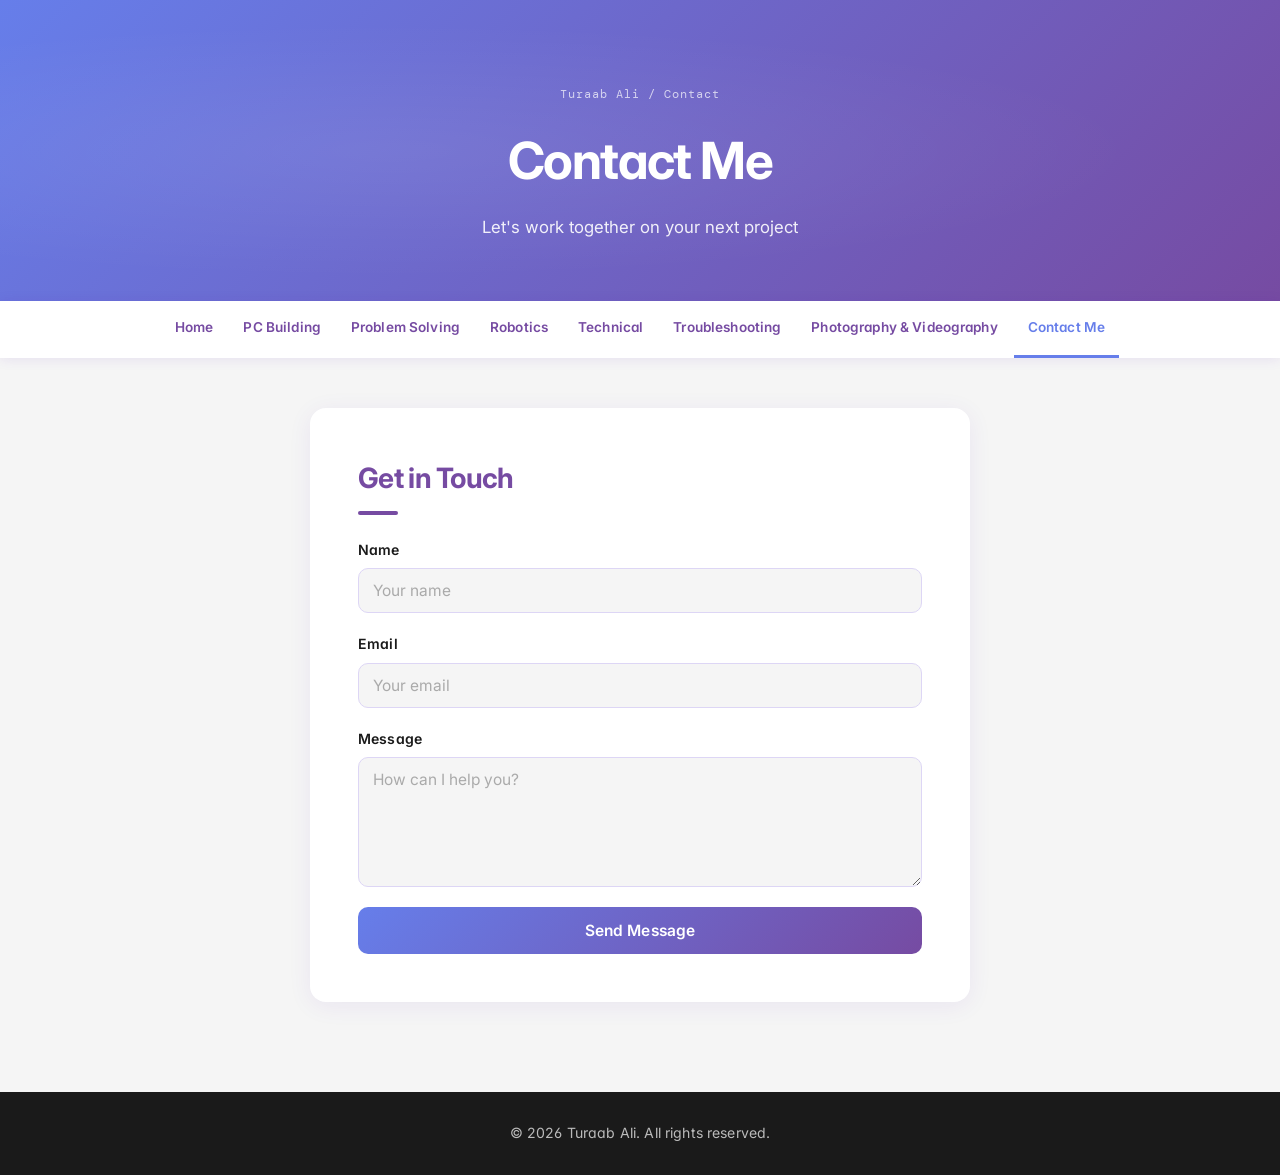
==== contact-me/index.html @ ae324b18 "Add files via upload" ====
<!DOCTYPE html>
<html lang="en">
<head>
    <meta charset="UTF-8">
    <meta name="viewport" content="width=device-width, initial-scale=1.0">
    <title>Contact - Turaab Ali</title>
    <link rel="preconnect" href="https://fonts.googleapis.com">
    <link href="https://fonts.googleapis.com/css2?family=Inter:ital,opsz,wght@0,14..32,300;0,14..32,400;0,14..32,500;0,14..32,600;0,14..32,700;1,14..32,400&family=DM+Mono:wght@400;500&display=swap" rel="stylesheet">
    <style>
        :root {
            --purple: #764ba2;
            --purple-light: #667eea;
            --purple-faint: #f3eefa;
            --accent: #764ba2;
            --text: #1a1a1a;
            --muted: #555;
            --bg: #f5f5f5;
            --white: #ffffff;
        }

        * { margin: 0; padding: 0; box-sizing: border-box; }

        body {
            font-family: 'Inter', sans-serif;
            font-feature-settings: 'cv02', 'cv03', 'cv04', 'cv11';
            background: var(--bg);
            color: var(--text);
            line-height: 1.6;
            -webkit-font-smoothing: antialiased;
        }

        /* ── HEADER ── */
        header {
            background: linear-gradient(135deg, #667eea 0%, #764ba2 100%);
            color: white;
            padding: 80px 20px 60px;
            text-align: center;
            position: relative;
            overflow: hidden;
        }

        header::before {
            content: '';
            position: absolute;
            inset: 0;
            background: radial-gradient(ellipse at 30% 50%, rgba(255,255,255,0.08) 0%, transparent 60%);
        }

        .header-inner { position: relative; z-index: 1; }

        .breadcrumb {
            display: inline-block;
            font-family: 'DM Mono', monospace;
            font-size: 0.75em;
            color: rgba(255,255,255,0.7);
            letter-spacing: 0.08em;
            margin-bottom: 16px;
        }

        .breadcrumb a {
            color: rgba(255,255,255,0.7);
            text-decoration: none;
        }

        .breadcrumb a:hover { color: white; }

        header h1 {
            font-size: clamp(2em, 5vw, 3.2em);
            font-weight: 700;
            letter-spacing: -0.03em;
            margin-bottom: 12px;
            animation: fadeInDown 0.7s ease both;
        }

        header p {
            font-size: 1.05em;
            color: rgba(255,255,255,0.9);
            font-weight: 400;
            animation: fadeInUp 0.7s ease 0.15s both;
        }

        /* ── NAV ── */
        nav {
            background: var(--white);
            padding: 0 20px;
            position: sticky;
            top: 0;
            box-shadow: 0 1px 12px rgba(91,33,182,0.1);
            z-index: 100;
            display: flex;
            justify-content: center;
            flex-wrap: wrap;
            gap: 2px;
        }

        nav a {
            color: #764ba2;
            text-decoration: none;
            padding: 16px 14px;
            font-weight: 600;
            font-size: 0.85em;
            letter-spacing: 0.01em;
            transition: all 0.2s;
            border-bottom: 3px solid transparent;
        }

        nav a:hover, nav a.active {
            color: #667eea;
            border-bottom-color: #667eea;
        }

        /* ── CONTAINER ── */
        .container {
            max-width: 700px;
            margin: 0 auto;
            padding: 20px 20px 60px;
        }

        /* ── SECTION ── */
        section {
            background: var(--white);
            margin: 30px 0;
            padding: 48px;
            border-radius: 16px;
            box-shadow: 0 4px 24px rgba(91,33,182,0.07);
            animation: fadeIn 0.7s ease both;
        }

        h2 {
            color: var(--purple);
            font-size: 1.75em;
            font-weight: 700;
            margin-bottom: 24px;
            letter-spacing: -0.025em;
        }

        h2 span {
            display: block;
            width: 40px;
            height: 4px;
            background: var(--accent);
            border-radius: 2px;
            margin-top: 10px;
        }

        /* ── FORM ── */
        form {
            display: grid;
            gap: 20px;
        }

        .field {
            display: flex;
            flex-direction: column;
            gap: 7px;
        }

        label {
            font-weight: 600;
            font-size: 0.88em;
            color: var(--text);
            letter-spacing: 0.01em;
        }

        input,
        textarea {
            width: 100%;
            padding: 12px 14px;
            border-radius: 10px;
            border: 1.5px solid #ddd6f5;
            font-size: 0.97em;
            font-family: 'Inter', sans-serif;
            color: var(--text);
            background: var(--bg);
            transition: border-color 0.2s, box-shadow 0.2s;
            outline: none;
        }

        input::placeholder,
        textarea::placeholder {
            color: #aaa;
        }

        input:focus,
        textarea:focus {
            border-color: var(--purple);
            box-shadow: 0 0 0 3px rgba(118,75,162,0.1);
            background: var(--white);
        }

        textarea {
            resize: vertical;
            min-height: 130px;
        }

        button[type="submit"] {
            background: linear-gradient(135deg, #667eea 0%, #764ba2 100%);
            color: white;
            border: none;
            padding: 14px 28px;
            font-size: 0.97em;
            font-weight: 600;
            font-family: 'Inter', sans-serif;
            border-radius: 10px;
            cursor: pointer;
            transition: opacity 0.2s, transform 0.2s;
            letter-spacing: 0.01em;
        }

        button[type="submit"]:hover {
            opacity: 0.9;
            transform: translateY(-2px);
        }

        /* ── FOOTER ── */
        footer {
            background: #1a1a1a;
            color: rgba(255,255,255,0.7);
            text-align: center;
            padding: 30px;
            font-size: 0.88em;
            font-weight: 400;
            letter-spacing: 0.01em;
        }

        /* ── ANIMATIONS ── */
        @keyframes fadeIn {
            from { opacity: 0; transform: translateY(18px); }
            to   { opacity: 1; transform: translateY(0); }
        }
        @keyframes fadeInDown {
            from { opacity: 0; transform: translateY(-20px); }
            to   { opacity: 1; transform: translateY(0); }
        }
        @keyframes fadeInUp {
            from { opacity: 0; transform: translateY(20px); }
            to   { opacity: 1; transform: translateY(0); }
        }

        /* ── RESPONSIVE ── */
        @media (max-width: 768px) {
            section { padding: 28px 20px; }
            nav a { padding: 12px 10px; font-size: 0.82em; }
        }
    </style>
</head>
<body>

    <header>
        <div class="header-inner">
            <div class="breadcrumb"><a href="/">Turaab Ali</a> / Contact</div>
            <h1>Contact Me</h1>
            <p>Let's work together on your next project</p>
        </div>
    </header>

    <nav>
        <a href="/">Home</a>
        <a href="/pc-building/">PC Building</a>
        <a href="/problem-solving/">Problem Solving</a>
        <a href="/robotics/">Robotics</a>
        <a href="/technical/">Technical</a>
        <a href="/troubleshooting/">Troubleshooting</a>
        <a href="/photo-video/">Photography & Videography</a>
        <a href="/contact-me/" class="active">Contact Me</a>
    </nav>

    <div class="container">
        <section>
            <h2>Get in Touch <span></span></h2>
            <form action="https://formspree.io/f/mzdznwen" method="POST">

                <div class="field">
                    <label for="name">Name</label>
                    <input type="text" id="name" name="name" placeholder="Your name" required>
                </div>

                <div class="field">
                    <label for="email">Email</label>
                    <input type="email" id="email" name="email" placeholder="Your email" required>
                </div>

                <div class="field">
                    <label for="message">Message</label>
                    <textarea id="message" name="message" placeholder="How can I help you?" required></textarea>
                </div>

                <input type="hidden" name="_subject" value="New Contact Form Message">
                <input type="hidden" name="_template" value="table">
                <input type="text" name="_gotcha" style="display:none">

                <button type="submit">Send Message</button>

            </form>
        </section>
    </div>

    <footer>
        <p>&copy; 2026 Turaab Ali. All rights reserved.</p>
    </footer>

</body>
</html>
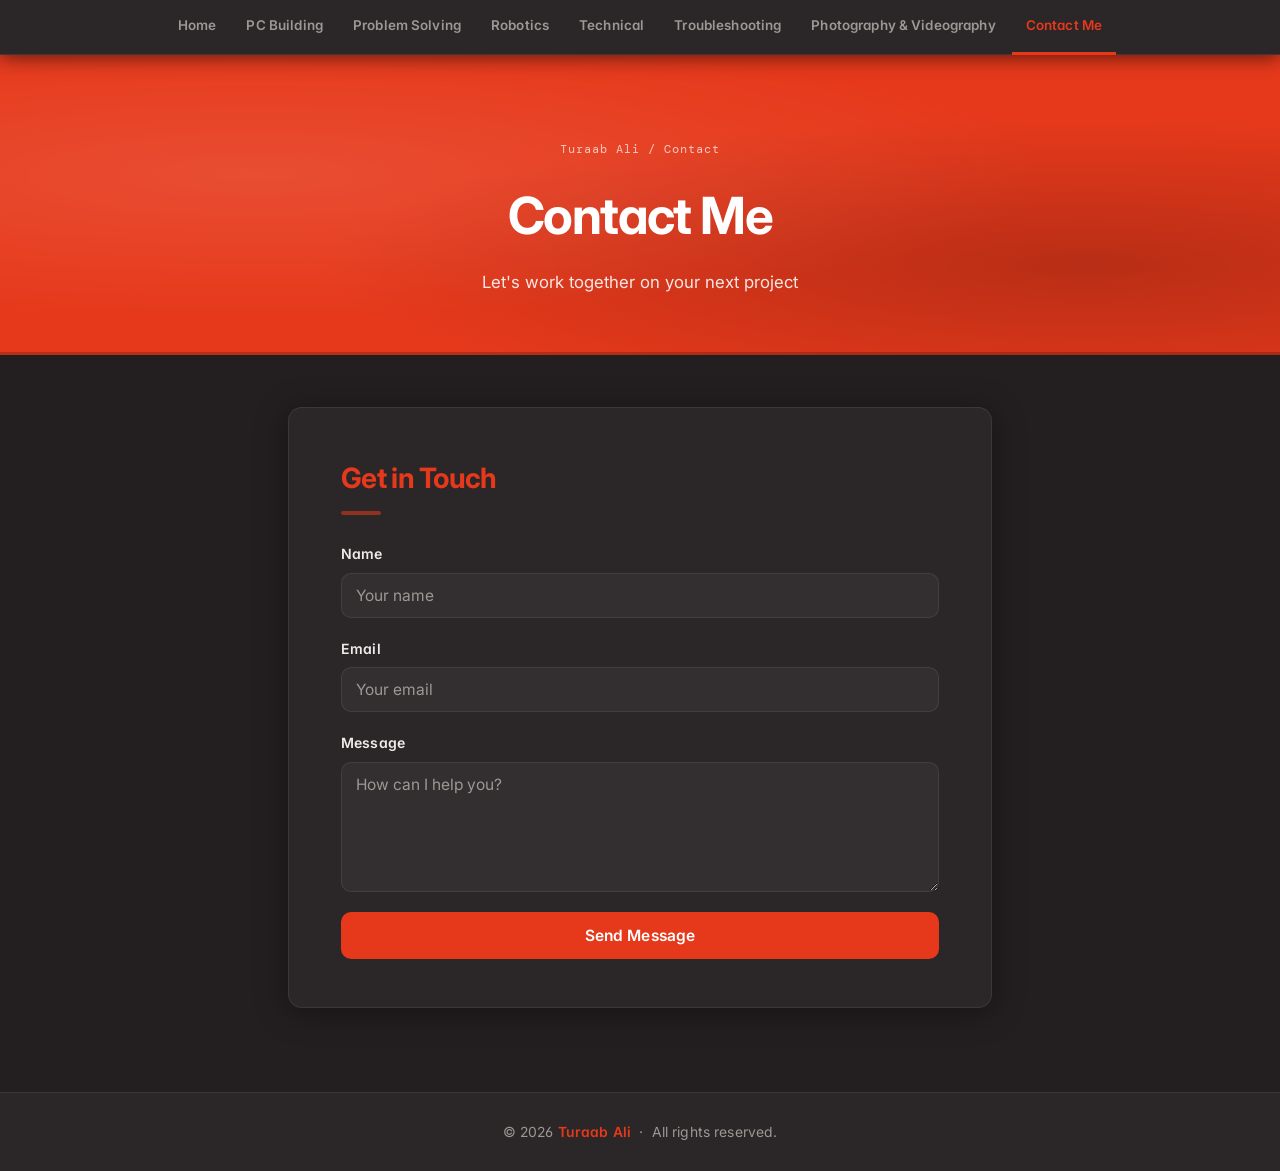
==== commit afb64373: "Add files via upload" ====
--- a/contact-me/index.html
+++ b/contact-me/index.html
@@ -8,14 +8,16 @@
     <link href="https://fonts.googleapis.com/css2?family=Inter:ital,opsz,wght@0,14..32,300;0,14..32,400;0,14..32,500;0,14..32,600;0,14..32,700;1,14..32,400&family=DM+Mono:wght@400;500&display=swap" rel="stylesheet">
     <style>
         :root {
-            --purple: #764ba2;
-            --purple-light: #667eea;
-            --purple-faint: #f3eefa;
-            --accent: #764ba2;
-            --text: #1a1a1a;
-            --muted: #555;
-            --bg: #f5f5f5;
-            --white: #ffffff;
+            --red: #E6391B;
+            --red-dark: #c42f14;
+            --red-faint: rgba(230,57,27,0.1);
+            --red-border: rgba(230,57,27,0.25);
+            --dark: #231F20;
+            --dark-2: #2b2728;
+            --dark-3: #332e2f;
+            --text: #f0ebe9;
+            --muted: #9e9794;
+            --border: rgba(255,255,255,0.08);
         }
 
         * { margin: 0; padding: 0; box-sizing: border-box; }
@@ -23,15 +25,47 @@
         body {
             font-family: 'Inter', sans-serif;
             font-feature-settings: 'cv02', 'cv03', 'cv04', 'cv11';
-            background: var(--bg);
+            background: var(--dark);
             color: var(--text);
             line-height: 1.6;
             -webkit-font-smoothing: antialiased;
         }
 
+        /* ── NAV (TOP) ── */
+        nav {
+            background: var(--dark-2);
+            padding: 0 24px;
+            position: sticky;
+            top: 0;
+            box-shadow: 0 2px 20px rgba(0,0,0,0.6);
+            z-index: 100;
+            display: flex;
+            justify-content: center;
+            flex-wrap: wrap;
+            gap: 2px;
+            border-bottom: 1px solid var(--border);
+        }
+
+        nav a {
+            color: var(--muted);
+            text-decoration: none;
+            padding: 15px 14px;
+            font-weight: 600;
+            font-size: 0.84em;
+            letter-spacing: 0.01em;
+            transition: all 0.2s;
+            border-bottom: 3px solid transparent;
+            margin-bottom: -1px;
+        }
+
+        nav a:hover, nav a.active {
+            color: var(--red);
+            border-bottom-color: var(--red);
+        }
+
         /* ── HEADER ── */
         header {
-            background: linear-gradient(135deg, #667eea 0%, #764ba2 100%);
+            background: var(--red);
             color: white;
             padding: 80px 20px 60px;
             text-align: center;
@@ -43,7 +77,17 @@
             content: '';
             position: absolute;
             inset: 0;
-            background: radial-gradient(ellipse at 30% 50%, rgba(255,255,255,0.08) 0%, transparent 60%);
+            background:
+                radial-gradient(ellipse at 20% 40%, rgba(255,255,255,0.1) 0%, transparent 55%),
+                radial-gradient(ellipse at 85% 70%, rgba(0,0,0,0.2) 0%, transparent 50%);
+        }
+
+        header::after {
+            content: '';
+            position: absolute;
+            bottom: 0; left: 0; right: 0;
+            height: 3px;
+            background: rgba(0,0,0,0.2);
         }
 
         .header-inner { position: relative; z-index: 1; }
@@ -57,11 +101,7 @@
             margin-bottom: 16px;
         }
 
-        .breadcrumb a {
-            color: rgba(255,255,255,0.7);
-            text-decoration: none;
-        }
-
+        .breadcrumb a { color: rgba(255,255,255,0.7); text-decoration: none; }
         .breadcrumb a:hover { color: white; }
 
         header h1 {
@@ -70,67 +110,39 @@
             letter-spacing: -0.03em;
             margin-bottom: 12px;
             animation: fadeInDown 0.7s ease both;
+            color: #fff;
         }
 
         header p {
             font-size: 1.05em;
-            color: rgba(255,255,255,0.9);
+            color: rgba(255,255,255,0.88);
             font-weight: 400;
             animation: fadeInUp 0.7s ease 0.15s both;
         }
 
-        /* ── NAV ── */
-        nav {
-            background: var(--white);
-            padding: 0 20px;
-            position: sticky;
-            top: 0;
-            box-shadow: 0 1px 12px rgba(91,33,182,0.1);
-            z-index: 100;
-            display: flex;
-            justify-content: center;
-            flex-wrap: wrap;
-            gap: 2px;
-        }
-
-        nav a {
-            color: #764ba2;
-            text-decoration: none;
-            padding: 16px 14px;
-            font-weight: 600;
-            font-size: 0.85em;
-            letter-spacing: 0.01em;
-            transition: all 0.2s;
-            border-bottom: 3px solid transparent;
-        }
-
-        nav a:hover, nav a.active {
-            color: #667eea;
-            border-bottom-color: #667eea;
-        }
-
         /* ── CONTAINER ── */
         .container {
-            max-width: 700px;
+            max-width: 760px;
             margin: 0 auto;
-            padding: 20px 20px 60px;
+            padding: 28px 28px 60px;
         }
 
         /* ── SECTION ── */
         section {
-            background: var(--white);
-            margin: 30px 0;
-            padding: 48px;
-            border-radius: 16px;
-            box-shadow: 0 4px 24px rgba(91,33,182,0.07);
+            background: var(--dark-2);
+            margin: 24px 0;
+            padding: 48px 52px;
+            border-radius: 14px;
+            box-shadow: 0 4px 32px rgba(0,0,0,0.4);
             animation: fadeIn 0.7s ease both;
+            border: 1px solid var(--border);
         }
 
         h2 {
-            color: var(--purple);
+            color: var(--red);
             font-size: 1.75em;
             font-weight: 700;
-            margin-bottom: 24px;
+            margin-bottom: 28px;
             letter-spacing: -0.025em;
         }
 
@@ -138,9 +150,10 @@
             display: block;
             width: 40px;
             height: 4px;
-            background: var(--accent);
+            background: var(--red);
             border-radius: 2px;
             margin-top: 10px;
+            opacity: 0.55;
         }
 
         /* ── FORM ── */
@@ -167,25 +180,25 @@
             width: 100%;
             padding: 12px 14px;
             border-radius: 10px;
-            border: 1.5px solid #ddd6f5;
+            border: 1.5px solid var(--border);
             font-size: 0.97em;
             font-family: 'Inter', sans-serif;
             color: var(--text);
-            background: var(--bg);
+            background: var(--dark-3);
             transition: border-color 0.2s, box-shadow 0.2s;
             outline: none;
         }
 
         input::placeholder,
         textarea::placeholder {
-            color: #aaa;
+            color: var(--muted);
         }
 
         input:focus,
         textarea:focus {
-            border-color: var(--purple);
-            box-shadow: 0 0 0 3px rgba(118,75,162,0.1);
-            background: var(--white);
+            border-color: var(--red);
+            box-shadow: 0 0 0 3px rgba(230,57,27,0.12);
+            background: var(--dark-3);
         }
 
         textarea {
@@ -194,7 +207,7 @@
         }
 
         button[type="submit"] {
-            background: linear-gradient(135deg, #667eea 0%, #764ba2 100%);
+            background: var(--red);
             color: white;
             border: none;
             padding: 14px 28px;
@@ -203,56 +216,52 @@
             font-family: 'Inter', sans-serif;
             border-radius: 10px;
             cursor: pointer;
-            transition: opacity 0.2s, transform 0.2s;
+            transition: background 0.2s, transform 0.2s;
             letter-spacing: 0.01em;
         }
 
         button[type="submit"]:hover {
-            opacity: 0.9;
+            background: var(--red-dark);
             transform: translateY(-2px);
         }
 
         /* ── FOOTER ── */
         footer {
-            background: #1a1a1a;
-            color: rgba(255,255,255,0.7);
+            background: var(--dark-2);
+            color: var(--muted);
             text-align: center;
-            padding: 30px;
-            font-size: 0.88em;
+            padding: 28px 30px;
+            font-size: 0.87em;
             font-weight: 400;
             letter-spacing: 0.01em;
-        }
+            border-top: 1px solid var(--border);
+        }
+
+        footer b { color: var(--red); font-weight: 600; }
 
         /* ── ANIMATIONS ── */
         @keyframes fadeIn {
+            from { opacity: 0; transform: translateY(16px); }
+            to   { opacity: 1; transform: translateY(0); }
+        }
+        @keyframes fadeInDown {
+            from { opacity: 0; transform: translateY(-18px); }
+            to   { opacity: 1; transform: translateY(0); }
+        }
+        @keyframes fadeInUp {
             from { opacity: 0; transform: translateY(18px); }
             to   { opacity: 1; transform: translateY(0); }
         }
-        @keyframes fadeInDown {
-            from { opacity: 0; transform: translateY(-20px); }
-            to   { opacity: 1; transform: translateY(0); }
-        }
-        @keyframes fadeInUp {
-            from { opacity: 0; transform: translateY(20px); }
-            to   { opacity: 1; transform: translateY(0); }
-        }
 
         /* ── RESPONSIVE ── */
-        @media (max-width: 768px) {
+        @media (max-width: 640px) {
             section { padding: 28px 20px; }
-            nav a { padding: 12px 10px; font-size: 0.82em; }
+            nav a { padding: 12px 10px; font-size: 0.8em; }
+            .container { padding: 20px 16px 48px; }
         }
     </style>
 </head>
 <body>
-
-    <header>
-        <div class="header-inner">
-            <div class="breadcrumb"><a href="/">Turaab Ali</a> / Contact</div>
-            <h1>Contact Me</h1>
-            <p>Let's work together on your next project</p>
-        </div>
-    </header>
 
     <nav>
         <a href="/">Home</a>
@@ -265,6 +274,14 @@
         <a href="/contact-me/" class="active">Contact Me</a>
     </nav>
 
+    <header>
+        <div class="header-inner">
+            <div class="breadcrumb"><a href="/">Turaab Ali</a> / Contact</div>
+            <h1>Contact Me</h1>
+            <p>Let's work together on your next project</p>
+        </div>
+    </header>
+
     <div class="container">
         <section>
             <h2>Get in Touch <span></span></h2>
@@ -296,7 +313,7 @@
     </div>
 
     <footer>
-        <p>&copy; 2026 Turaab Ali. All rights reserved.</p>
+        <p>&copy; 2026 <b>Turaab Ali</b> &nbsp;·&nbsp; All rights reserved.</p>
     </footer>
 
 </body>
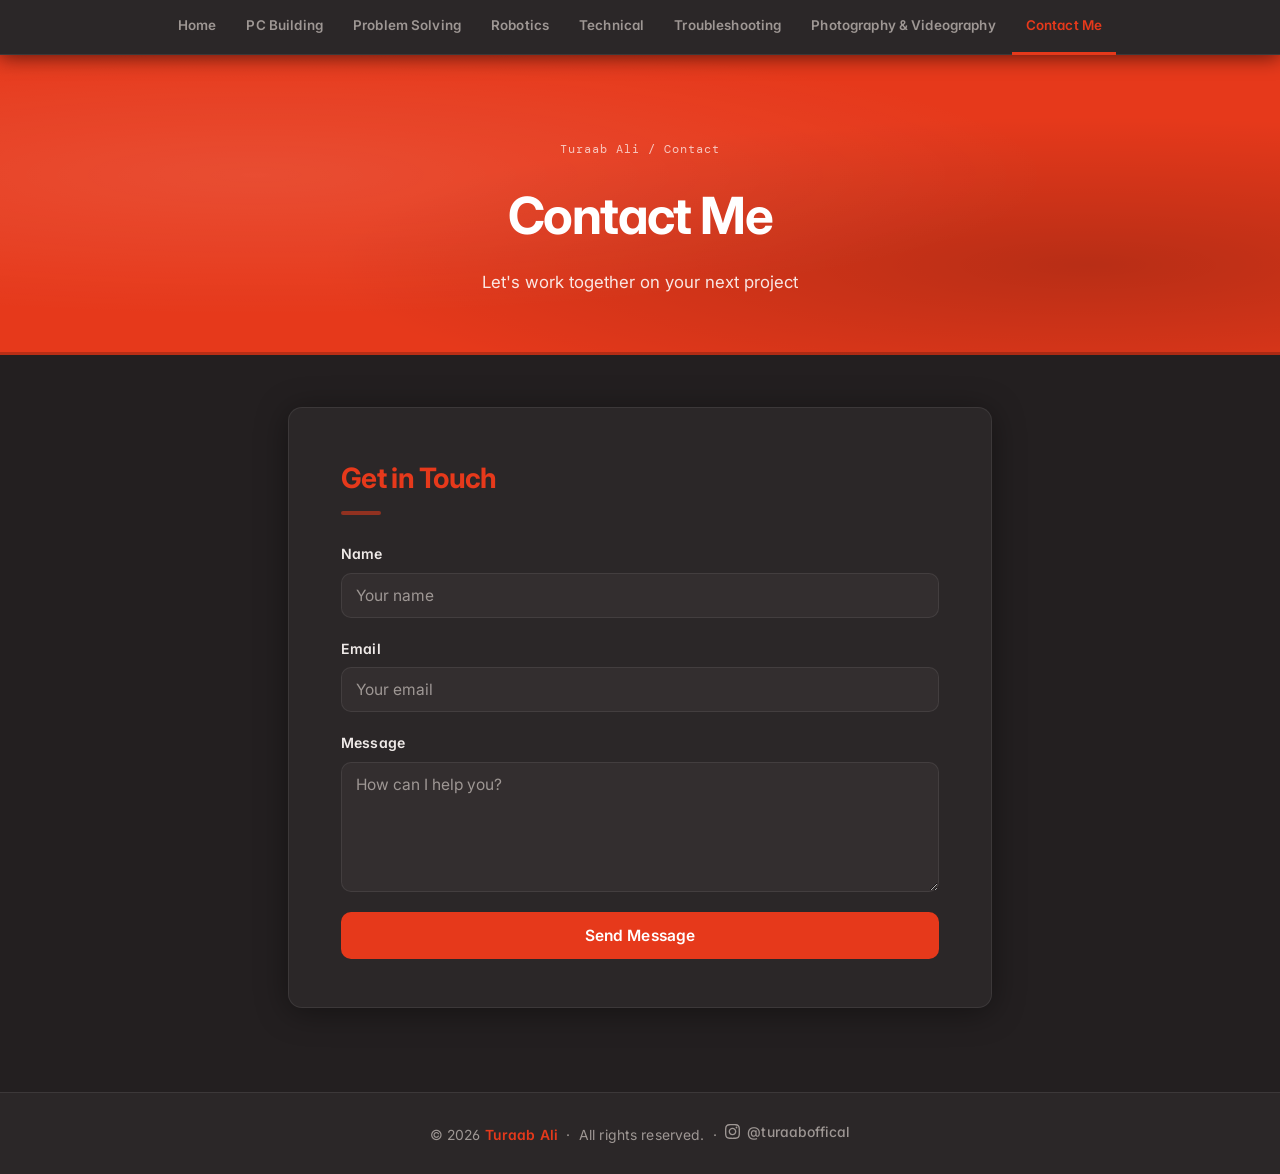
==== commit f830a4fe: "Added insta acc link" ====
--- a/contact-me/index.html
+++ b/contact-me/index.html
@@ -238,6 +238,24 @@
         }
 
         footer b { color: var(--red); font-weight: 600; }
+        .footer-ig {
+    display: inline-flex;
+    align-items: center;
+    gap: 7px;
+    color: var(--muted);
+    text-decoration: none;
+    transition: color 0.2s;
+    font-weight: 500;
+}
+
+.footer-ig:hover { color: var(--red); }
+
+.footer-ig svg {
+    width: 15px;
+    height: 15px;
+    flex-shrink: 0;
+    fill: currentColor;
+}
 
         /* ── ANIMATIONS ── */
         @keyframes fadeIn {
@@ -312,9 +330,16 @@
         </section>
     </div>
 
-    <footer>
-        <p>&copy; 2026 <b>Turaab Ali</b> &nbsp;·&nbsp; All rights reserved.</p>
-    </footer>
+   <footer>
+    <p>&copy; 2026 <b>Turaab Ali</b> &nbsp;·&nbsp; All rights reserved. &nbsp;·&nbsp;
+        <a href="https://www.instagram.com/turaaboffical/" target="_blank" rel="noopener noreferrer" class="footer-ig">
+            <svg viewBox="0 0 24 24" xmlns="http://www.w3.org/2000/svg">
+                <path d="M12 2.163c3.204 0 3.584.012 4.85.07 3.252.148 4.771 1.691 4.919 4.919.058 1.265.069 1.645.069 4.849 0 3.205-.012 3.584-.069 4.849-.149 3.225-1.664 4.771-4.919 4.919-1.266.058-1.644.07-4.85.07-3.204 0-3.584-.012-4.849-.07-3.26-.149-4.771-1.699-4.919-4.92-.058-1.265-.07-1.644-.07-4.849 0-3.204.013-3.583.07-4.849.149-3.227 1.664-4.771 4.919-4.919 1.266-.057 1.645-.069 4.849-.069zm0-2.163c-3.259 0-3.667.014-4.947.072-4.358.2-6.78 2.618-6.98 6.98-.059 1.281-.073 1.689-.073 4.948 0 3.259.014 3.668.072 4.948.2 4.358 2.618 6.78 6.98 6.98 1.281.058 1.689.072 4.948.072 3.259 0 3.668-.014 4.948-.072 4.354-.2 6.782-2.618 6.979-6.98.059-1.28.073-1.689.073-4.948 0-3.259-.014-3.667-.072-4.947-.196-4.354-2.617-6.78-6.979-6.98-1.281-.059-1.69-.073-4.949-.073zm0 5.838c-3.403 0-6.162 2.759-6.162 6.162s2.759 6.163 6.162 6.163 6.162-2.759 6.162-6.163c0-3.403-2.759-6.162-6.162-6.162zm0 10.162c-2.209 0-4-1.79-4-4 0-2.209 1.791-4 4-4s4 1.791 4 4c0 2.21-1.791 4-4 4zm6.406-11.845c-.796 0-1.441.645-1.441 1.44s.645 1.44 1.441 1.44c.795 0 1.439-.645 1.439-1.44s-.644-1.44-1.439-1.44z"/>
+            </svg>
+            @turaaboffical
+        </a>
+    </p>
+</footer>
 
 </body>
 </html>
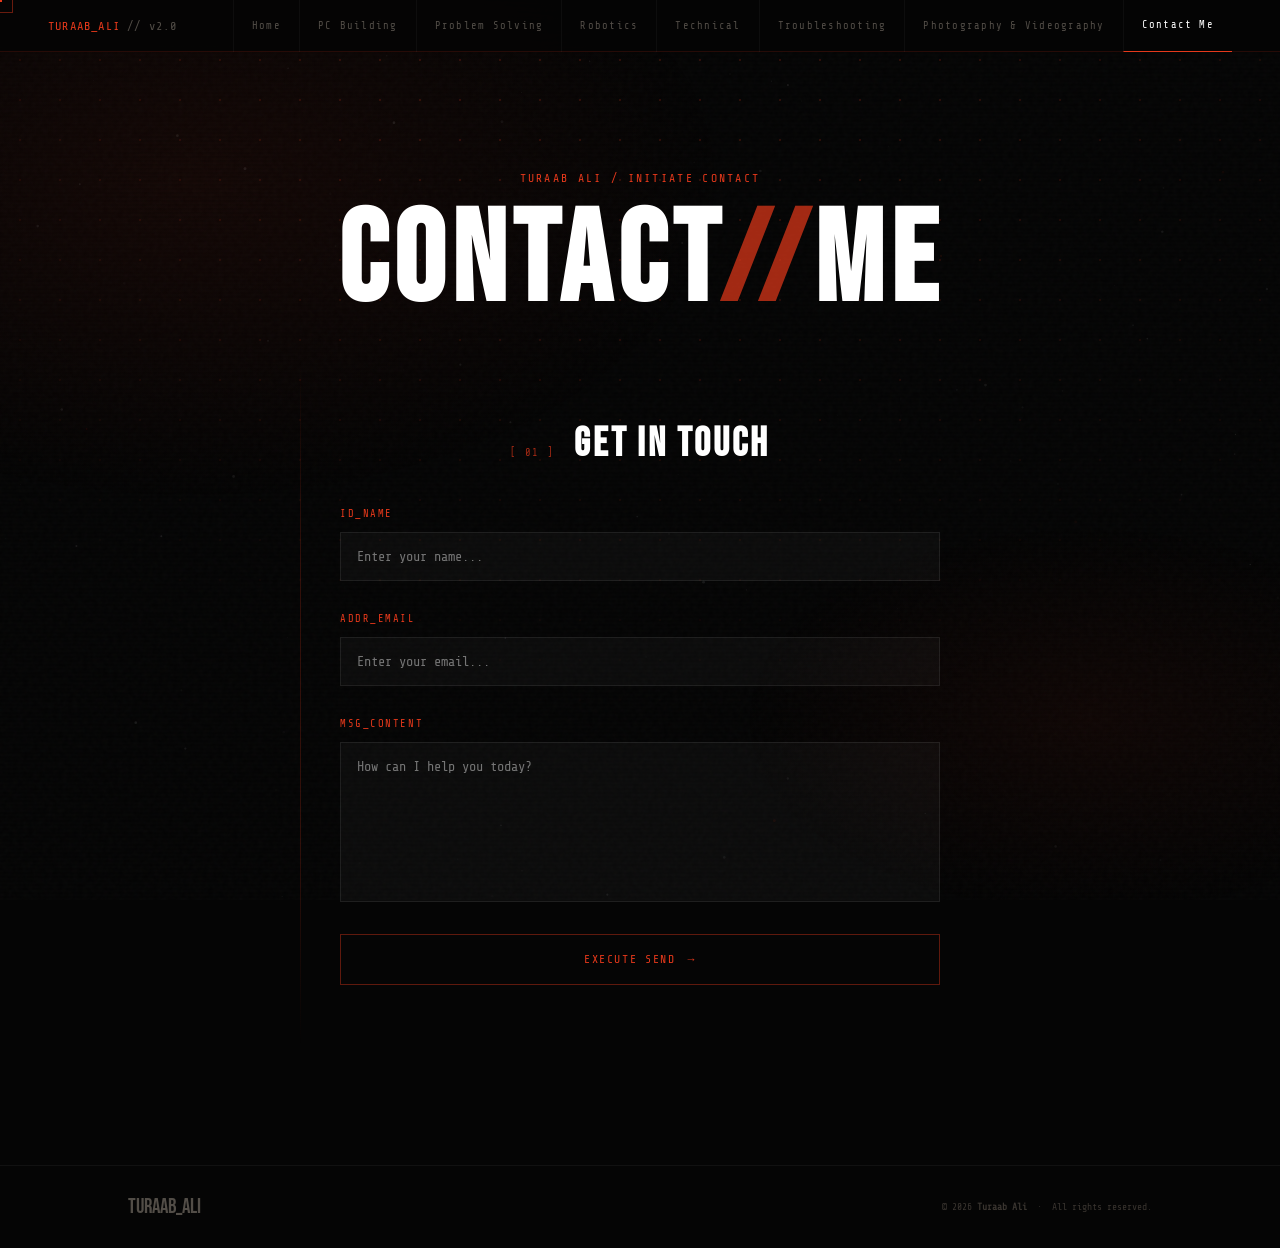
==== commit f3fb91ac: "try #2" ====
--- a/contact-me/index.html
+++ b/contact-me/index.html
@@ -1,287 +1,239 @@
 <!DOCTYPE html>
 <html lang="en">
 <head>
-    <meta charset="UTF-8">
-    <meta name="viewport" content="width=device-width, initial-scale=1.0">
-    <title>Contact - Turaab Ali</title>
-    <link rel="preconnect" href="https://fonts.googleapis.com">
-    <link href="https://fonts.googleapis.com/css2?family=Inter:ital,opsz,wght@0,14..32,300;0,14..32,400;0,14..32,500;0,14..32,600;0,14..32,700;1,14..32,400&family=DM+Mono:wght@400;500&display=swap" rel="stylesheet">
-    <style>
-        :root {
-            --red: #E6391B;
-            --red-dark: #c42f14;
-            --red-faint: rgba(230,57,27,0.1);
-            --red-border: rgba(230,57,27,0.25);
-            --dark: #231F20;
-            --dark-2: #2b2728;
-            --dark-3: #332e2f;
-            --text: #f0ebe9;
-            --muted: #9e9794;
-            --border: rgba(255,255,255,0.08);
-        }
-
-        * { margin: 0; padding: 0; box-sizing: border-box; }
-
-        body {
-            font-family: 'Inter', sans-serif;
-            font-feature-settings: 'cv02', 'cv03', 'cv04', 'cv11';
-            background: var(--dark);
-            color: var(--text);
-            line-height: 1.6;
-            -webkit-font-smoothing: antialiased;
-        }
-
-        /* ── NAV (TOP) ── */
-        nav {
-            background: var(--dark-2);
-            padding: 0 24px;
-            position: sticky;
-            top: 0;
-            box-shadow: 0 2px 20px rgba(0,0,0,0.6);
-            z-index: 100;
-            display: flex;
-            justify-content: center;
-            flex-wrap: wrap;
-            gap: 2px;
-            border-bottom: 1px solid var(--border);
-        }
-
-        nav a {
-            color: var(--muted);
-            text-decoration: none;
-            padding: 15px 14px;
-            font-weight: 600;
-            font-size: 0.84em;
-            letter-spacing: 0.01em;
-            transition: all 0.2s;
-            border-bottom: 3px solid transparent;
-            margin-bottom: -1px;
-        }
-
-        nav a:hover, nav a.active {
-            color: var(--red);
-            border-bottom-color: var(--red);
-        }
-
-        /* ── HEADER ── */
-        header {
-            background: var(--red);
-            color: white;
-            padding: 80px 20px 60px;
-            text-align: center;
-            position: relative;
-            overflow: hidden;
-        }
-
-        header::before {
-            content: '';
-            position: absolute;
-            inset: 0;
-            background:
-                radial-gradient(ellipse at 20% 40%, rgba(255,255,255,0.1) 0%, transparent 55%),
-                radial-gradient(ellipse at 85% 70%, rgba(0,0,0,0.2) 0%, transparent 50%);
-        }
-
-        header::after {
-            content: '';
-            position: absolute;
-            bottom: 0; left: 0; right: 0;
-            height: 3px;
-            background: rgba(0,0,0,0.2);
-        }
-
-        .header-inner { position: relative; z-index: 1; }
-
-        .breadcrumb {
-            display: inline-block;
-            font-family: 'DM Mono', monospace;
-            font-size: 0.75em;
-            color: rgba(255,255,255,0.7);
-            letter-spacing: 0.08em;
-            margin-bottom: 16px;
-        }
-
-        .breadcrumb a { color: rgba(255,255,255,0.7); text-decoration: none; }
-        .breadcrumb a:hover { color: white; }
-
-        header h1 {
-            font-size: clamp(2em, 5vw, 3.2em);
-            font-weight: 700;
-            letter-spacing: -0.03em;
-            margin-bottom: 12px;
-            animation: fadeInDown 0.7s ease both;
-            color: #fff;
-        }
-
-        header p {
-            font-size: 1.05em;
-            color: rgba(255,255,255,0.88);
-            font-weight: 400;
-            animation: fadeInUp 0.7s ease 0.15s both;
-        }
-
-        /* ── CONTAINER ── */
-        .container {
-            max-width: 760px;
-            margin: 0 auto;
-            padding: 28px 28px 60px;
-        }
-
-        /* ── SECTION ── */
-        section {
-            background: var(--dark-2);
-            margin: 24px 0;
-            padding: 48px 52px;
-            border-radius: 14px;
-            box-shadow: 0 4px 32px rgba(0,0,0,0.4);
-            animation: fadeIn 0.7s ease both;
-            border: 1px solid var(--border);
-        }
-
-        h2 {
-            color: var(--red);
-            font-size: 1.75em;
-            font-weight: 700;
-            margin-bottom: 28px;
-            letter-spacing: -0.025em;
-        }
-
-        h2 span {
-            display: block;
-            width: 40px;
-            height: 4px;
-            background: var(--red);
-            border-radius: 2px;
-            margin-top: 10px;
-            opacity: 0.55;
-        }
-
-        /* ── FORM ── */
-        form {
-            display: grid;
-            gap: 20px;
-        }
-
-        .field {
-            display: flex;
-            flex-direction: column;
-            gap: 7px;
-        }
-
-        label {
-            font-weight: 600;
-            font-size: 0.88em;
-            color: var(--text);
-            letter-spacing: 0.01em;
-        }
-
-        input,
-        textarea {
-            width: 100%;
-            padding: 12px 14px;
-            border-radius: 10px;
-            border: 1.5px solid var(--border);
-            font-size: 0.97em;
-            font-family: 'Inter', sans-serif;
-            color: var(--text);
-            background: var(--dark-3);
-            transition: border-color 0.2s, box-shadow 0.2s;
-            outline: none;
-        }
-
-        input::placeholder,
-        textarea::placeholder {
-            color: var(--muted);
-        }
-
-        input:focus,
-        textarea:focus {
-            border-color: var(--red);
-            box-shadow: 0 0 0 3px rgba(230,57,27,0.12);
-            background: var(--dark-3);
-        }
-
-        textarea {
-            resize: vertical;
-            min-height: 130px;
-        }
-
-        button[type="submit"] {
-            background: var(--red);
-            color: white;
-            border: none;
-            padding: 14px 28px;
-            font-size: 0.97em;
-            font-weight: 600;
-            font-family: 'Inter', sans-serif;
-            border-radius: 10px;
-            cursor: pointer;
-            transition: background 0.2s, transform 0.2s;
-            letter-spacing: 0.01em;
-        }
-
-        button[type="submit"]:hover {
-            background: var(--red-dark);
-            transform: translateY(-2px);
-        }
-
-        /* ── FOOTER ── */
-        footer {
-            background: var(--dark-2);
-            color: var(--muted);
-            text-align: center;
-            padding: 28px 30px;
-            font-size: 0.87em;
-            font-weight: 400;
-            letter-spacing: 0.01em;
-            border-top: 1px solid var(--border);
-        }
-
-        footer b { color: var(--red); font-weight: 600; }
-        .footer-ig {
-    display: inline-flex;
-    align-items: center;
-    gap: 7px;
-    color: var(--muted);
-    text-decoration: none;
-    transition: color 0.2s;
-    font-weight: 500;
-}
-
-.footer-ig:hover { color: var(--red); }
-
-.footer-ig svg {
-    width: 15px;
-    height: 15px;
-    flex-shrink: 0;
-    fill: currentColor;
-}
-
-        /* ── ANIMATIONS ── */
-        @keyframes fadeIn {
-            from { opacity: 0; transform: translateY(16px); }
-            to   { opacity: 1; transform: translateY(0); }
-        }
-        @keyframes fadeInDown {
-            from { opacity: 0; transform: translateY(-18px); }
-            to   { opacity: 1; transform: translateY(0); }
-        }
-        @keyframes fadeInUp {
-            from { opacity: 0; transform: translateY(18px); }
-            to   { opacity: 1; transform: translateY(0); }
-        }
-
-        /* ── RESPONSIVE ── */
-        @media (max-width: 640px) {
-            section { padding: 28px 20px; }
-            nav a { padding: 12px 10px; font-size: 0.8em; }
-            .container { padding: 20px 16px 48px; }
-        }
-    </style>
+<meta charset="UTF-8">
+<meta name="viewport" content="width=device-width, initial-scale=1.0">
+<title>Contact — Turaab Ali</title>
+<link href="https://fonts.googleapis.com/css2?family=Share+Tech+Mono&family=Bebas+Neue&family=Space+Grotesk:wght@300;400;500;600;700&display=swap" rel="stylesheet">
+<style>
+/* ════════════════════════════════════════
+   ROOT & GLOBAL
+════════════════════════════════════════ */
+:root {
+  --black: #050505;
+  --red:   #E6391B;
+  --red2:  #ff4422;
+  --green: #00ff88;
+  --text:  #c8c3bd;
+  --dim:   #3a3530;
+  --dim2:  #524d47;
+  --mono:  'Share Tech Mono', monospace;
+  --sans:  'Space Grotesk', sans-serif;
+  --disp:  'Bebas Neue', sans-serif;
+}
+
+*, *::before, *::after { margin:0; padding:0; box-sizing:border-box; }
+html { scroll-behavior: smooth; }
+
+body {
+  font-family: var(--sans);
+  background: var(--black);
+  color: var(--text);
+  overflow-x: hidden;
+  cursor: none;
+  -webkit-font-smoothing: antialiased;
+}
+
+/* ── ATMOSPHERE ── */
+body::before {
+  content: '';
+  position: fixed; inset: 0; z-index: 0;
+  background-image: radial-gradient(circle, rgba(230,57,27,0.18) 1px, transparent 1px);
+  background-size: 40px 40px;
+  pointer-events: none;
+  mask-image: radial-gradient(ellipse 100% 100% at 50% 0%, black 20%, transparent 85%);
+}
+
+body::after {
+  content: '';
+  position: fixed; inset: 0; z-index: 1;
+  background: repeating-linear-gradient(0deg, transparent, transparent 2px, rgba(0,0,0,0.06) 2px, rgba(0,0,0,0.06) 4px);
+  pointer-events: none;
+}
+
+#globe-glow {
+  position: fixed; inset: 0; z-index: 0;
+  pointer-events: none;
+  background:
+    radial-gradient(ellipse 70vw 60vh at 15% 20%, rgba(230,57,27,0.07) 0%, transparent 60%),
+    radial-gradient(ellipse 50vw 40vh at 85% 80%, rgba(230,57,27,0.05) 0%, transparent 55%);
+  animation: globeMove 14s ease-in-out infinite alternate;
+}
+
+@keyframes globeMove {
+  0%   { transform: translate(0,0) scale(1); }
+  50%  { transform: translate(3vw,-4vh) scale(1.04); }
+  100% { transform: translate(-2vw,3vh) scale(0.97); }
+}
+
+#grain {
+  position: fixed; inset: 0; z-index: 2;
+  pointer-events: none;
+  background-image: url("data:image/svg+xml,%3Csvg viewBox='0 0 200 200' xmlns='http://www.w3.org/2000/svg'%3E%3Cfilter id='n'%3E%3CfeTurbulence type='fractalNoise' baseFrequency='0.9' numOctaves='4' stitchTiles='stitch'/%3E%3C/filter%3E%3Crect width='100%25' height='100%25' filter='url(%23n)' opacity='1'/%3E%3C/svg%3E");
+  opacity: 0.025;
+}
+
+/* ── CURSOR ── */
+#cur      { position:fixed; width:4px; height:4px; background:var(--red); pointer-events:none; z-index:9999; transform:translate(-50%,-50%); }
+#cur-ring { position:fixed; width:26px; height:26px; border:1px solid var(--red); pointer-events:none; z-index:9998; transform:translate(-50%,-50%); opacity:0.45; transition: width .3s, height .3s, opacity .3s; }
+
+/* ── NAV ── */
+nav {
+  position: sticky; top: 0; z-index: 500;
+  background: rgba(5,5,5,0.88);
+  backdrop-filter: blur(16px);
+  border-bottom: 1px solid rgba(230,57,27,0.15);
+  padding: 0 48px;
+  display: flex; align-items: center; justify-content: space-between;
+  height: 52px;
+}
+
+.nav-logo { font-family: var(--mono); font-size: 0.75em; color: var(--red); letter-spacing: 0.1em; }
+.nav-logo span { color: var(--dim2); }
+.nav-links { display:flex; }
+.nav-links a {
+  color: var(--dim2); text-decoration: none; font-family: var(--mono); font-size: 0.65em;
+  letter-spacing: 0.12em; padding: 0 18px; height: 52px; display: flex; align-items: center;
+  border-left: 1px solid rgba(255,255,255,0.04); transition: color .2s;
+}
+.nav-links a.active { color: #fff; border-bottom: 1px solid var(--red); }
+.nav-links a:hover { color: #fff; }
+
+/* ── HERO ── */
+#hero-min {
+  position: relative; z-index: 3;
+  padding: 120px 10vw 40px;
+  text-align: center;
+}
+
+.hero-eyebrow {
+  font-family: var(--mono); font-size: 0.72em; color: var(--red);
+  letter-spacing: 0.2em; text-transform: uppercase; margin-bottom: 20px;
+  opacity: 0; animation: fadeUp .6s ease .15s forwards;
+}
+
+.hero-name {
+  font-family: var(--disp); font-size: clamp(4em, 10vw, 8em);
+  letter-spacing: 0.05em; line-height: 0.9; color: #fff;
+  opacity: 0; animation: fadeUp .9s cubic-bezier(0.16,1,0.3,1) .3s forwards;
+}
+
+/* ── CENTERED LAYOUT ── */
+main {
+  position: relative; z-index: 3;
+  max-width: 1280px; margin: 0 auto;
+  padding: 0 10vw 120px;
+  display: flex;
+  flex-direction: column;
+  align-items: center; /* Centers the .sec container */
+}
+
+.sec {
+  padding: 60px 0;
+  position: relative;
+  width: 100%;
+  max-width: 600px; /* Constrains the form width while centered */
+  opacity: 0; transform: translateY(36px);
+  transition: opacity .8s cubic-bezier(0.16,1,0.3,1), transform .8s cubic-bezier(0.16,1,0.3,1);
+}
+.sec.vis { opacity:1; transform:none; }
+
+/* Repositioned vertical accent line for centered layout */
+.sec::before {
+  content: ''; position: absolute; left: -40px; top: 0; height: 100%; width: 1px;
+  background: linear-gradient(to bottom, transparent, rgba(230,57,27,0.2) 30%, rgba(230,57,27,0.2) 70%, transparent);
+}
+
+.sec-hd { 
+  display: flex; 
+  align-items: baseline; 
+  gap: 20px; 
+  margin-bottom: 40px;
+  justify-content: center; /* Centers the title and number */
+}
+.sec-num { font-family: var(--mono); font-size: 0.65em; color: var(--red); letter-spacing: 0.12em; opacity: 0.7; }
+.sec-title { font-family: var(--disp); font-size: 2.5em; color: #fff; letter-spacing: 0.07em; }
+
+/* ── FORM ── */
+form { 
+  display: grid; 
+  gap: 32px; 
+  width: 100%; 
+}
+
+.field { display: flex; flex-direction: column; gap: 12px; }
+
+label {
+  font-family: var(--mono); font-size: 0.65em; color: var(--red);
+  letter-spacing: 0.15em; text-transform: uppercase;
+}
+
+input, textarea {
+  background: rgba(255,255,255,0.03);
+  border: 1px solid rgba(255,255,255,0.08);
+  padding: 16px; font-family: var(--mono); font-size: 0.85em;
+  color: #fff; transition: all 0.3s ease;
+  outline: none;
+}
+
+input:focus, textarea:focus {
+  background: rgba(230,57,27,0.04);
+  border-color: var(--red);
+  box-shadow: 0 0 20px rgba(230,57,27,0.1);
+}
+
+textarea { min-height: 160px; resize: none; }
+
+.btn-submit {
+  display: inline-flex; align-items: center; justify-content: center; gap: 12px;
+  text-decoration: none; font-family: var(--mono); font-size: 0.72em;
+  color: var(--red); letter-spacing: 0.14em; text-transform: uppercase;
+  border: 1px solid rgba(230,57,27,0.4); padding: 18px 32px;
+  cursor: none; transition: all .3s; position: relative; overflow: hidden;
+  background: transparent; 
+  width: 100%; /* Full width button for centered aesthetic */
+}
+
+.btn-submit::after {
+  content: ''; position: absolute; inset: 0; background: rgba(230,57,27,0.08);
+  transform: scaleX(0); transform-origin: left; transition: transform .35s cubic-bezier(0.16,1,0.3,1);
+}
+
+.btn-submit:hover { color: #fff; border-color: var(--red); }
+.btn-submit:hover::after { transform: scaleX(1); }
+.btn-submit span { position: relative; z-index: 1; }
+
+/* ── FOOTER ── */
+footer {
+  position: relative; z-index: 3; border-top: 1px solid rgba(255,255,255,0.05);
+  padding: 28px 10vw; display: flex; justify-content: space-between; align-items: center;
+}
+.foot-logo { font-family: var(--disp); font-size: 1.3em; color: var(--dim2); }
+.foot-copy { font-family: var(--mono); font-size: 0.6em; color: var(--dim); }
+
+/* ── ANIMATIONS ── */
+@keyframes fadeUp { from{opacity:0;transform:translateY(22px)} to{opacity:1;transform:none} }
+#pcv { position: fixed; inset: 0; z-index: 0; pointer-events: none; opacity: 0.25; }
+
+@media (max-width:640px) {
+  .sec::before { display: none; }
+  main { padding: 0 6vw 80px; }
+  #hero-min { padding: 100px 6vw 40px; }
+}
+</style>
 </head>
 <body>
 
-    <nav>
+<div id="globe-glow"></div>
+<div id="grain"></div>
+<canvas id="pcv"></canvas>
+
+<div id="cur"></div>
+<div id="cur-ring"></div>
+
+<nav>
+  <div class="nav-logo">TURAAB_ALI <span>// v2.0</span></div>
+  <div class="nav-links">
         <a href="/">Home</a>
         <a href="/pc-building/">PC Building</a>
         <a href="/problem-solving/">Problem Solving</a>
@@ -290,56 +242,81 @@
         <a href="/troubleshooting/">Troubleshooting</a>
         <a href="/photo-video/">Photography & Videography</a>
         <a href="/contact-me/" class="active">Contact Me</a>
-    </nav>
-
-    <header>
-        <div class="header-inner">
-            <div class="breadcrumb"><a href="/">Turaab Ali</a> / Contact</div>
-            <h1>Contact Me</h1>
-            <p>Let's work together on your next project</p>
+  </div>
+</nav>
+
+<header id="hero-min">
+    <div class="hero-eyebrow">TURAAB ALI / INITIATE CONTACT</div>
+    <h1 class="hero-name">CONTACT<span style="color:var(--red); opacity:0.7;">//</span>ME</h1>
+</header>
+
+<main>
+    <section class="sec" id="contact-form">
+        <div class="sec-hd">
+            <span class="sec-num">[ 01 ]</span>
+            <h2 class="sec-title">GET IN TOUCH</h2>
         </div>
-    </header>
-
-    <div class="container">
-        <section>
-            <h2>Get in Touch <span></span></h2>
-            <form action="https://formspree.io/f/mzdznwen" method="POST">
-
-                <div class="field">
-                    <label for="name">Name</label>
-                    <input type="text" id="name" name="name" placeholder="Your name" required>
-                </div>
-
-                <div class="field">
-                    <label for="email">Email</label>
-                    <input type="email" id="email" name="email" placeholder="Your email" required>
-                </div>
-
-                <div class="field">
-                    <label for="message">Message</label>
-                    <textarea id="message" name="message" placeholder="How can I help you?" required></textarea>
-                </div>
-
-                <input type="hidden" name="_subject" value="New Contact Form Message">
-                <input type="hidden" name="_template" value="table">
-                <input type="text" name="_gotcha" style="display:none">
-
-                <button type="submit">Send Message</button>
-
-            </form>
-        </section>
-    </div>
-
-   <footer>
-    <p>&copy; 2026 <b>Turaab Ali</b> &nbsp;·&nbsp; All rights reserved. &nbsp;·&nbsp;
-        <a href="https://www.instagram.com/turaaboffical/" target="_blank" rel="noopener noreferrer" class="footer-ig">
-            <svg viewBox="0 0 24 24" xmlns="http://www.w3.org/2000/svg">
-                <path d="M12 2.163c3.204 0 3.584.012 4.85.07 3.252.148 4.771 1.691 4.919 4.919.058 1.265.069 1.645.069 4.849 0 3.205-.012 3.584-.069 4.849-.149 3.225-1.664 4.771-4.919 4.919-1.266.058-1.644.07-4.85.07-3.204 0-3.584-.012-4.849-.07-3.26-.149-4.771-1.699-4.919-4.92-.058-1.265-.07-1.644-.07-4.849 0-3.204.013-3.583.07-4.849.149-3.227 1.664-4.771 4.919-4.919 1.266-.057 1.645-.069 4.849-.069zm0-2.163c-3.259 0-3.667.014-4.947.072-4.358.2-6.78 2.618-6.98 6.98-.059 1.281-.073 1.689-.073 4.948 0 3.259.014 3.668.072 4.948.2 4.358 2.618 6.78 6.98 6.98 1.281.058 1.689.072 4.948.072 3.259 0 3.668-.014 4.948-.072 4.354-.2 6.782-2.618 6.979-6.98.059-1.28.073-1.689.073-4.948 0-3.259-.014-3.667-.072-4.947-.196-4.354-2.617-6.78-6.979-6.98-1.281-.059-1.69-.073-4.949-.073zm0 5.838c-3.403 0-6.162 2.759-6.162 6.162s2.759 6.163 6.162 6.163 6.162-2.759 6.162-6.163c0-3.403-2.759-6.162-6.162-6.162zm0 10.162c-2.209 0-4-1.79-4-4 0-2.209 1.791-4 4-4s4 1.791 4 4c0 2.21-1.791 4-4 4zm6.406-11.845c-.796 0-1.441.645-1.441 1.44s.645 1.44 1.441 1.44c.795 0 1.439-.645 1.439-1.44s-.644-1.44-1.439-1.44z"/>
-            </svg>
-            @turaaboffical
-        </a>
-    </p>
+        
+        <form action="https://formspree.io/f/mzdznwen" method="POST">
+            <div class="field">
+                <label for="name">ID_NAME</label>
+                <input type="text" id="name" name="name" placeholder="Enter your name..." required>
+            </div>
+
+            <div class="field">
+                <label for="email">ADDR_EMAIL</label>
+                <input type="email" id="email" name="email" placeholder="Enter your email..." required>
+            </div>
+
+            <div class="field">
+                <label for="message">MSG_CONTENT</label>
+                <textarea id="message" name="message" placeholder="How can I help you today?" required></textarea>
+            </div>
+
+            <input type="hidden" name="_subject" value="New Contact Form Message">
+            <input type="hidden" name="_template" value="table">
+            <input type="text" name="_gotcha" style="display:none">
+
+            <button type="submit" class="btn-submit">
+                <span>EXECUTE SEND</span> <span>→</span>
+            </button>
+        </form>
+    </section>
+</main>
+
+<footer>
+  <div class="foot-logo">TURAAB_ALI</div>
+  <div class="foot-copy">&copy; 2026 <b>Turaab Ali</b> &nbsp;·&nbsp; All rights reserved.</div>
 </footer>
 
+<script>
+/* ── REUSED JS LOGIC ── */
+const cur=document.getElementById('cur'), ring=document.getElementById('cur-ring');
+let mx=0,my=0,rx=0,ry=0;
+document.addEventListener('mousemove',e=>{ mx=e.clientX; my=e.clientY; cur.style.left=mx+'px'; cur.style.top=my+'px'; });
+(function a(){ rx+=(mx-rx)*0.1; ry+=(my-ry)*0.1; ring.style.left=rx+'px'; ring.style.top=ry+'px'; requestAnimationFrame(a); })();
+document.querySelectorAll('a,button,input,textarea').forEach(el=>{
+  el.addEventListener('mouseenter',()=>{ ring.style.width='48px'; ring.style.height='48px'; ring.style.opacity='0.2'; });
+  el.addEventListener('mouseleave',()=>{ ring.style.width='26px'; ring.style.height='26px'; ring.style.opacity='0.45'; });
+});
+
+const cv=document.getElementById('pcv'), cx=cv.getContext('2d');
+let W,H,pts=[];
+function resize(){ W=cv.width=window.innerWidth; H=cv.height=window.innerHeight; }
+class P{
+  constructor(){ this.reset(); }
+  reset(){ this.x=Math.random()*W; this.y=Math.random()*H; this.sz=Math.random()*1.2+0.3; this.vx=(Math.random()-.5)*.35; this.vy=(Math.random()-.5)*.35; this.op=Math.random()*.5+.1; this.life=Math.random()*250+80; this.age=0; }
+  tick(){ this.x+=this.vx; this.y+=this.vy; this.age++; if(this.age>this.life||this.x<0||this.x>W||this.y<0||this.y>H) this.reset(); }
+  draw(){ const f=this.age<30?this.age/30:(this.age>this.life-30?(this.life-this.age)/30:1); cx.globalAlpha=this.op*f; cx.fillStyle=Math.random()>.88?'#E6391B':'#fff'; cx.beginPath(); cx.arc(this.x,this.y,this.sz,0,Math.PI*2); cx.fill(); }
+}
+function loop(){ cx.clearRect(0,0,W,H); pts.forEach(p=>{p.tick();p.draw();}); requestAnimationFrame(loop); }
+resize();
+for(let i=0;i<100;i++) pts.push(new P());
+loop();
+window.addEventListener('resize', resize);
+
+const obs=new IntersectionObserver(en=>en.forEach(e=>{ if(e.isIntersecting) e.target.classList.add('vis'); }),{threshold:0.1});
+document.querySelectorAll('.sec').forEach(s=>obs.observe(s));
+</script>
 </body>
 </html>
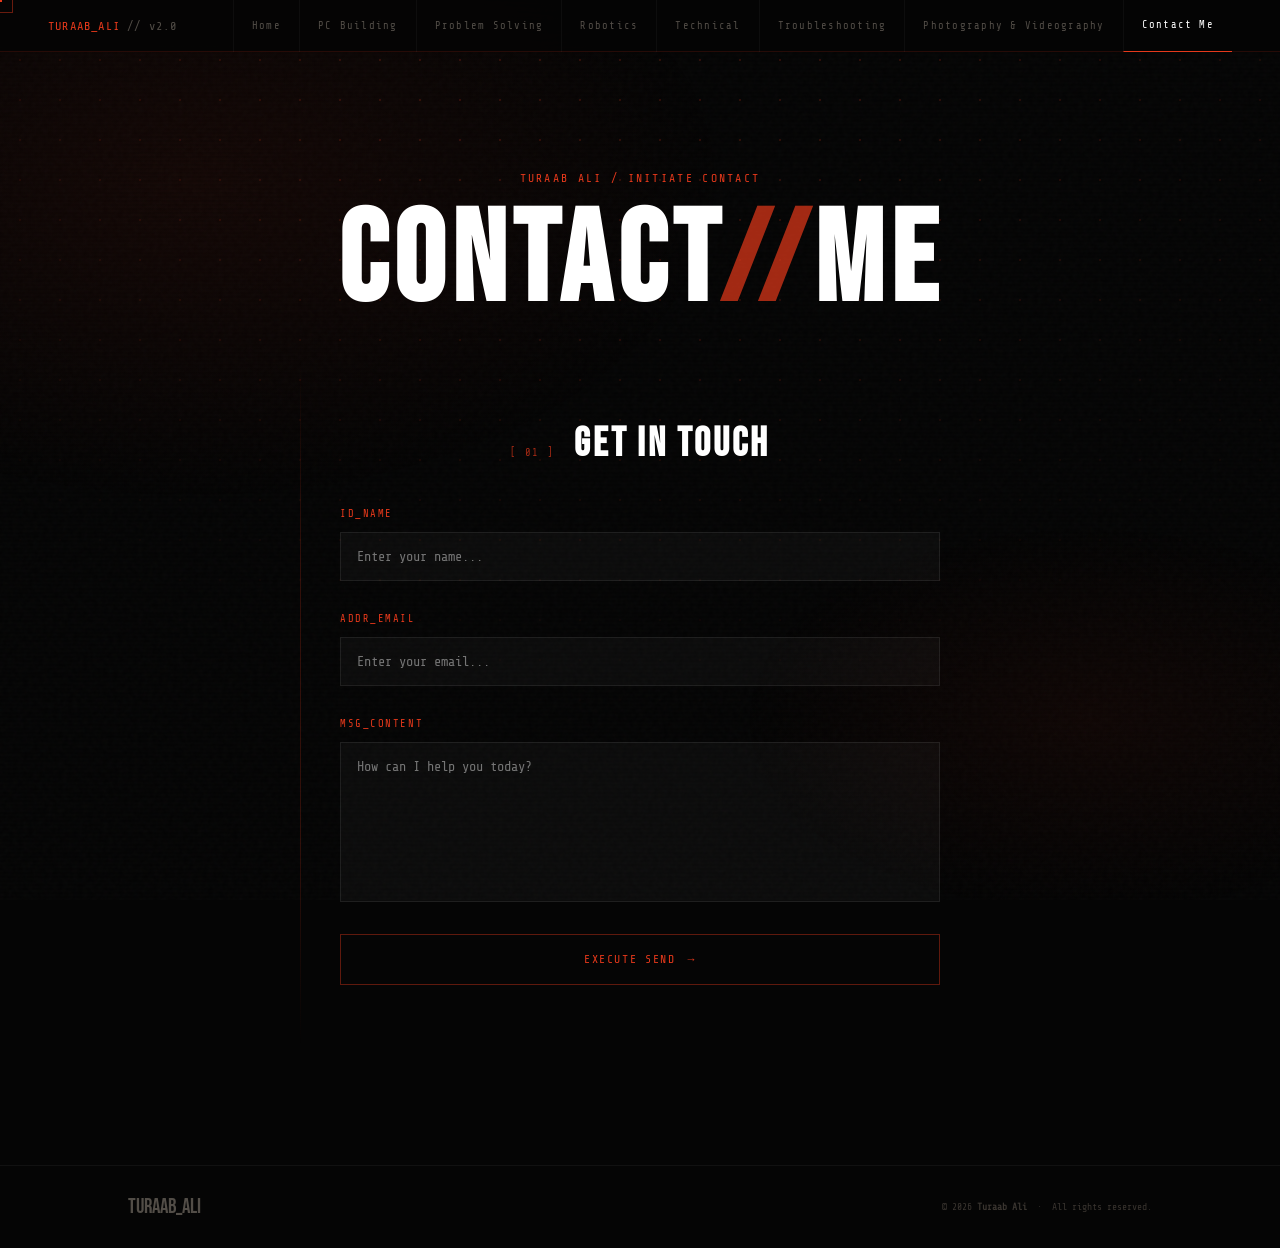
==== commit 0c192d42: "Revoved em dashes and emojis" ====
--- a/contact-me/index.html
+++ b/contact-me/index.html
@@ -3,7 +3,7 @@
 <head>
 <meta charset="UTF-8">
 <meta name="viewport" content="width=device-width, initial-scale=1.0">
-<title>Contact — Turaab Ali</title>
+<title>Contact - Turaab Ali</title>
 <link href="https://fonts.googleapis.com/css2?family=Share+Tech+Mono&family=Bebas+Neue&family=Space+Grotesk:wght@300;400;500;600;700&display=swap" rel="stylesheet">
 <style>
 /* ════════════════════════════════════════
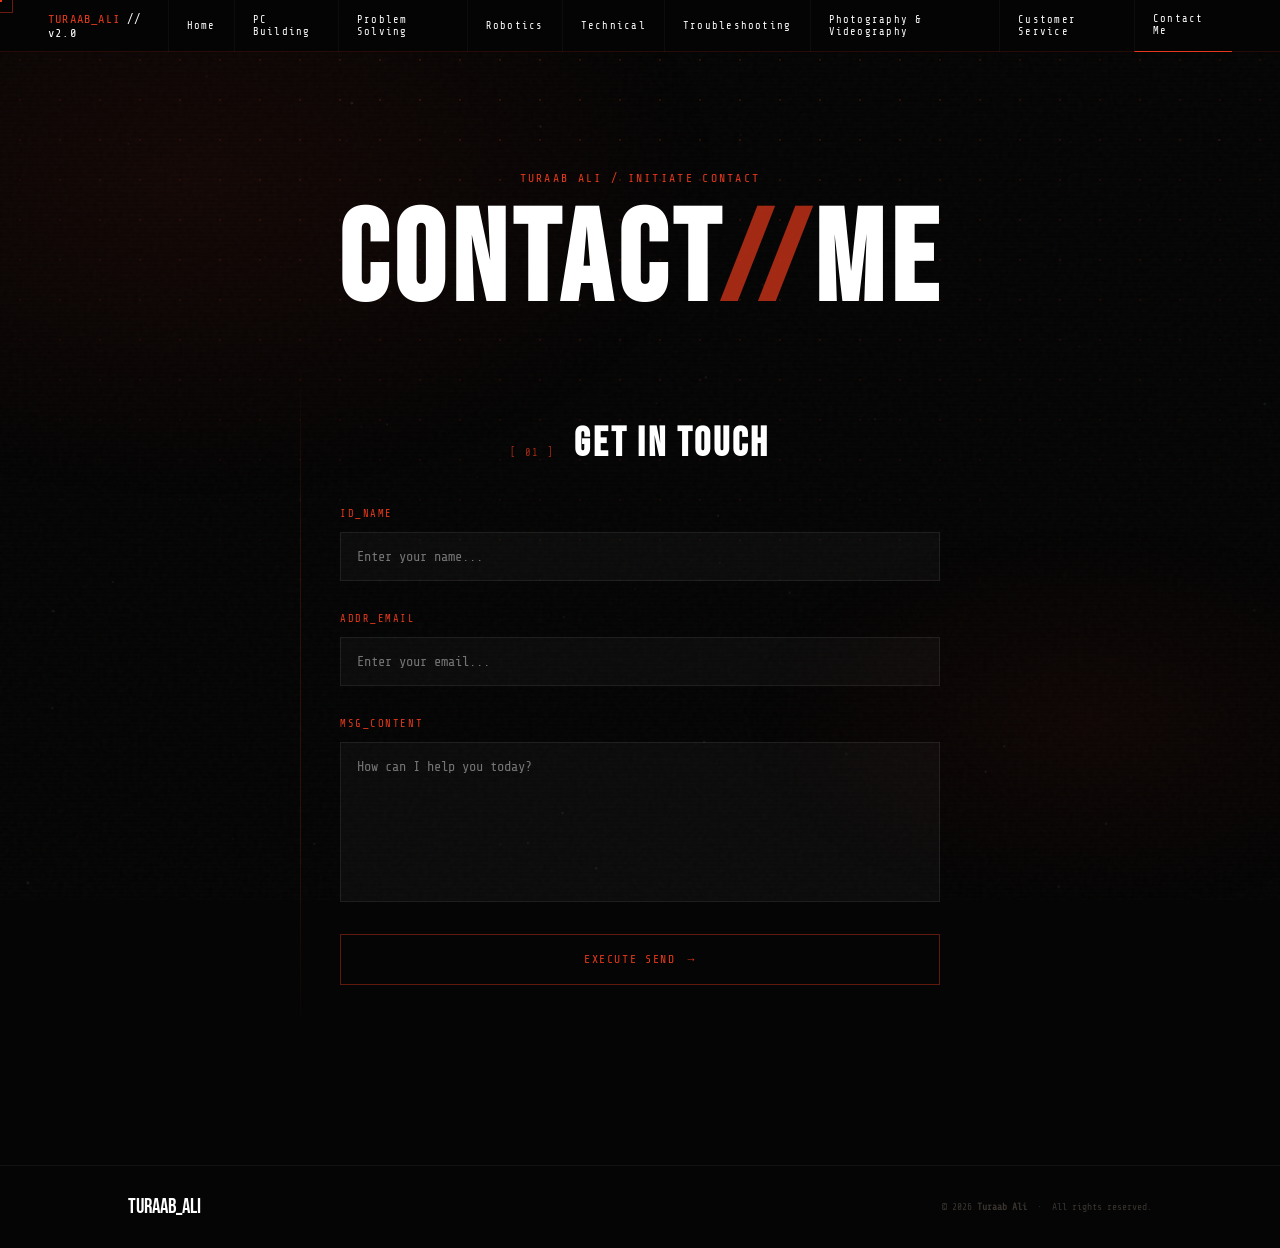
==== commit a4471c7f: "Added Customer service and FINALLY FIXED THE NAV" ====
--- a/contact-me/index.html
+++ b/contact-me/index.html
@@ -16,7 +16,7 @@
   --green: #00ff88;
   --text:  #c8c3bd;
   --dim:   #3a3530;
-  --dim2:  #524d47;
+  --dim2:  #ffffff;
   --mono:  'Share Tech Mono', monospace;
   --sans:  'Space Grotesk', sans-serif;
   --disp:  'Bebas Neue', sans-serif;
@@ -241,6 +241,7 @@
         <a href="/technical/">Technical</a>
         <a href="/troubleshooting/">Troubleshooting</a>
         <a href="/photo-video/">Photography & Videography</a>
+        <a href="/customer-service/">Customer Service</a>
         <a href="/contact-me/" class="active">Contact Me</a>
   </div>
 </nav>
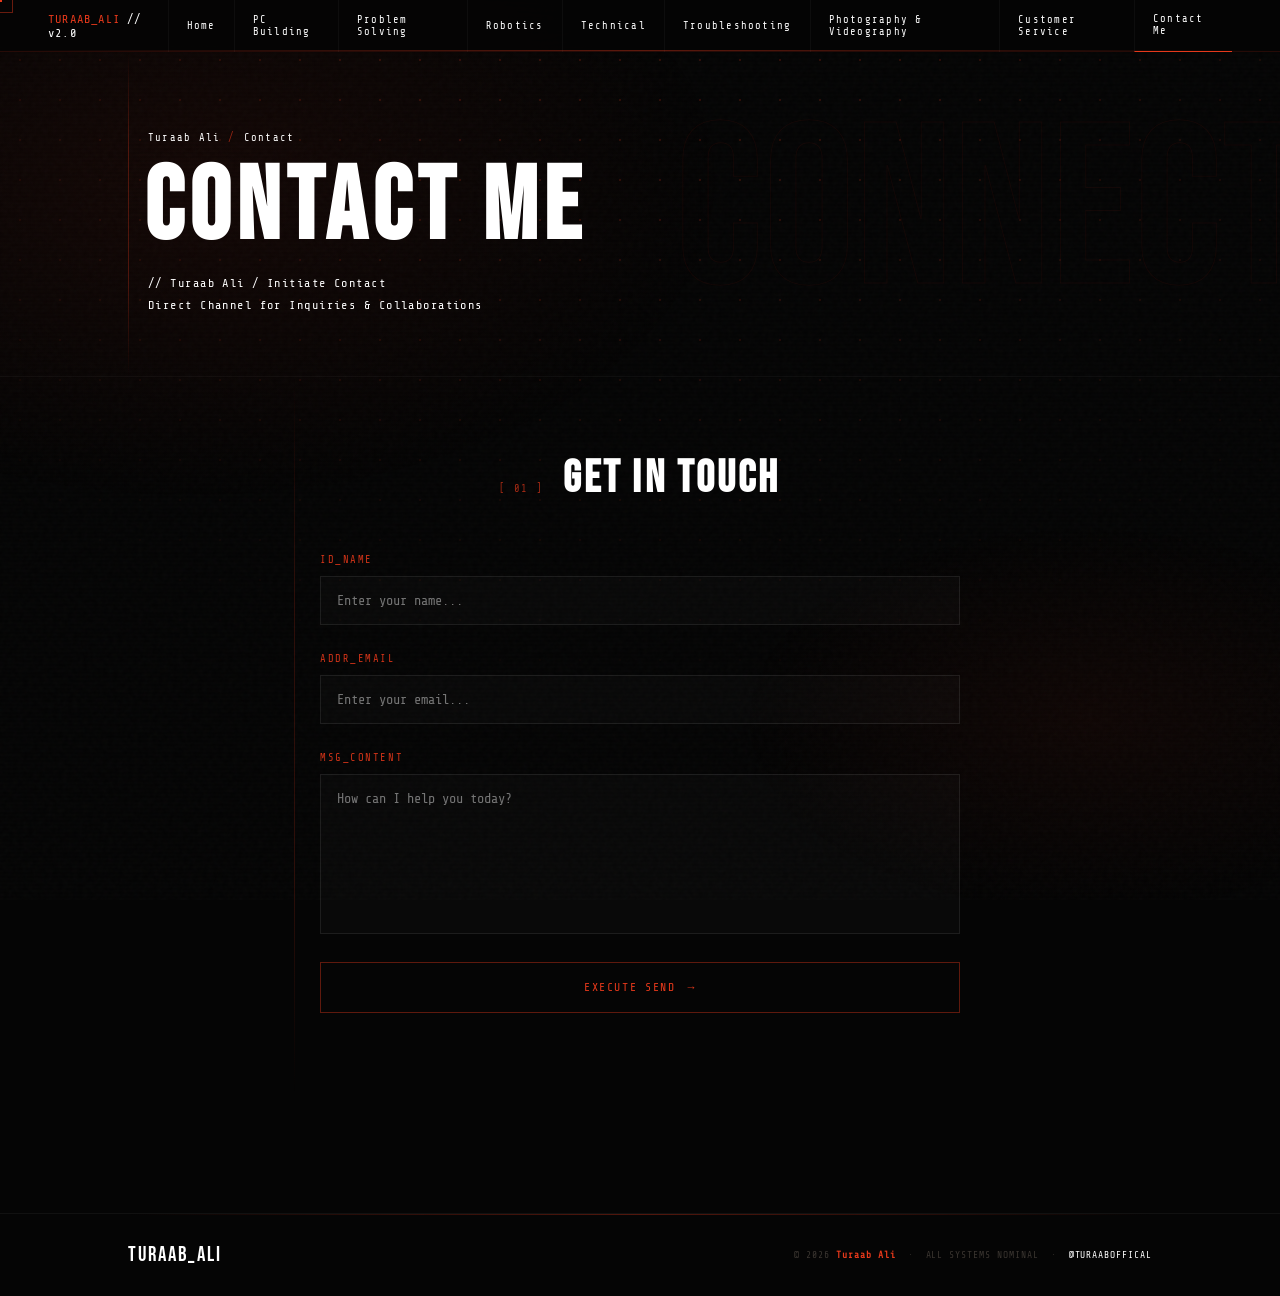
==== commit 504298cc: "FIX?" ====
--- a/contact-me/index.html
+++ b/contact-me/index.html
@@ -5,26 +5,29 @@
 <meta name="viewport" content="width=device-width, initial-scale=1.0">
 <title>Contact - Turaab Ali</title>
 <link href="https://fonts.googleapis.com/css2?family=Share+Tech+Mono&family=Bebas+Neue&family=Space+Grotesk:wght@300;400;500;600;700&display=swap" rel="stylesheet">
+
+<!-- ╔══════════════════════════════════════════════════════════════╗
+     ║  TURAAB ALI — SHARED SITE CSS                               ║
+     ║  Copy everything between these two comment blocks into      ║
+     ║  every page. Only change the <title> and active nav link.   ║
+     ╚══════════════════════════════════════════════════════════════╝ -->
 <style>
-/* ════════════════════════════════════════
-   ROOT & GLOBAL
-════════════════════════════════════════ */
+/* ── TOKENS ─────────────────────────────────────────────────── */
 :root {
-  --black: #050505;
-  --red:   #E6391B;
-  --red2:  #ff4422;
-  --green: #00ff88;
-  --text:  #c8c3bd;
-  --dim:   #3a3530;
-  --dim2:  #ffffff;
-  --mono:  'Share Tech Mono', monospace;
-  --sans:  'Space Grotesk', sans-serif;
-  --disp:  'Bebas Neue', sans-serif;
+  --black:  #050505;
+  --red:    #E6391B;
+  --red2:   #ff4422;
+  --green:  #00ff88;
+  --text:   #c8c3bd;
+  --dim:    #3a3530;
+  --dim2:   #ffffff;
+  --mono:   'Share Tech Mono', monospace;
+  --sans:   'Space Grotesk', sans-serif;
+  --disp:   'Bebas Neue', sans-serif;
 }
 
 *, *::before, *::after { margin:0; padding:0; box-sizing:border-box; }
-html { scroll-behavior: smooth; }
-
+html { scroll-behavior:smooth; }
 body {
   font-family: var(--sans);
   background: var(--black);
@@ -33,49 +36,48 @@
   cursor: none;
   -webkit-font-smoothing: antialiased;
 }
-
-/* ── ATMOSPHERE ── */
+::selection { background:var(--red); color:#fff; }
+::-webkit-scrollbar { width:3px; }
+::-webkit-scrollbar-thumb { background:rgba(230,57,27,.35); }
+
+/* ── FULL-PAGE ATMOSPHERE ────────────────────────────────────── */
+/* dot grid */
 body::before {
-  content: '';
-  position: fixed; inset: 0; z-index: 0;
-  background-image: radial-gradient(circle, rgba(230,57,27,0.18) 1px, transparent 1px);
+  content:''; position:fixed; inset:0; z-index:0; pointer-events:none;
+  background-image: radial-gradient(circle, rgba(230,57,27,.18) 1px, transparent 1px);
   background-size: 40px 40px;
-  pointer-events: none;
   mask-image: radial-gradient(ellipse 100% 100% at 50% 0%, black 20%, transparent 85%);
 }
-
+/* scanlines */
 body::after {
-  content: '';
-  position: fixed; inset: 0; z-index: 1;
-  background: repeating-linear-gradient(0deg, transparent, transparent 2px, rgba(0,0,0,0.06) 2px, rgba(0,0,0,0.06) 4px);
-  pointer-events: none;
-}
-
+  content:''; position:fixed; inset:0; z-index:1; pointer-events:none;
+  background: repeating-linear-gradient(0deg,transparent,transparent 2px,rgba(0,0,0,.06) 2px,rgba(0,0,0,.06) 4px);
+}
+/* roaming glow */
 #globe-glow {
-  position: fixed; inset: 0; z-index: 0;
-  pointer-events: none;
+  position:fixed; inset:0; z-index:0; pointer-events:none;
   background:
-    radial-gradient(ellipse 70vw 60vh at 15% 20%, rgba(230,57,27,0.07) 0%, transparent 60%),
-    radial-gradient(ellipse 50vw 40vh at 85% 80%, rgba(230,57,27,0.05) 0%, transparent 55%);
+    radial-gradient(ellipse 70vw 60vh at 15% 20%, rgba(230,57,27,.07) 0%, transparent 60%),
+    radial-gradient(ellipse 50vw 40vh at 85% 80%, rgba(230,57,27,.05) 0%, transparent 55%);
   animation: globeMove 14s ease-in-out infinite alternate;
 }
-
 @keyframes globeMove {
-  0%   { transform: translate(0,0) scale(1); }
-  50%  { transform: translate(3vw,-4vh) scale(1.04); }
-  100% { transform: translate(-2vw,3vh) scale(0.97); }
-}
-
+  0%   { transform:translate(0,0) scale(1); }
+  50%  { transform:translate(3vw,-4vh) scale(1.04); }
+  100% { transform:translate(-2vw,3vh) scale(.97); }
+}
+/* grain */
 #grain {
-  position: fixed; inset: 0; z-index: 2;
-  pointer-events: none;
-  background-image: url("data:image/svg+xml,%3Csvg viewBox='0 0 200 200' xmlns='http://www.w3.org/2000/svg'%3E%3Cfilter id='n'%3E%3CfeTurbulence type='fractalNoise' baseFrequency='0.9' numOctaves='4' stitchTiles='stitch'/%3E%3C/filter%3E%3Crect width='100%25' height='100%25' filter='url(%23n)' opacity='1'/%3E%3C/svg%3E");
-  opacity: 0.025;
-}
-
-/* ── CURSOR ── */
+  position:fixed; inset:0; z-index:2; pointer-events:none;
+  background-image:url("data:image/svg+xml,%3Csvg viewBox='0 0 200 200' xmlns='http://www.w3.org/2000/svg'%3E%3Cfilter id='n'%3E%3CfeTurbulence type='fractalNoise' baseFrequency='0.9' numOctaves='4' stitchTiles='stitch'/%3E%3C/filter%3E%3Crect width='100%25' height='100%25' filter='url(%23n)' opacity='1'/%3E%3C/svg%3E");
+  opacity:.025;
+}
+/* particles canvas */
+#pcv { position:fixed; inset:0; z-index:0; pointer-events:none; opacity:.22; }
+
+/* ── CURSOR ──────────────────────────────────────────────────── */
 #cur      { position:fixed; width:4px; height:4px; background:var(--red); pointer-events:none; z-index:9999; transform:translate(-50%,-50%); }
-#cur-ring { position:fixed; width:26px; height:26px; border:1px solid var(--red); pointer-events:none; z-index:9998; transform:translate(-50%,-50%); opacity:0.45; transition: width .3s, height .3s, opacity .3s; }
+#cur-ring { position:fixed; width:26px; height:26px; border:1px solid var(--red); pointer-events:none; z-index:9998; transform:translate(-50%,-50%); opacity:.45; transition:width .3s,height .3s,opacity .3s; }
 
 /* ── NAV ── */
 nav {
@@ -87,89 +89,132 @@
   display: flex; align-items: center; justify-content: space-between;
   height: 52px;
 }
+nav::after {
+  content:''; position:absolute; bottom:0; left:0; right:0; height:1px;
+  background:linear-gradient(90deg,transparent,rgba(230,57,27,.4),transparent);
+}
 
 .nav-logo { font-family: var(--mono); font-size: 0.75em; color: var(--red); letter-spacing: 0.1em; }
 .nav-logo span { color: var(--dim2); }
+
 .nav-links { display:flex; }
 .nav-links a {
   color: var(--dim2); text-decoration: none; font-family: var(--mono); font-size: 0.65em;
   letter-spacing: 0.12em; padding: 0 18px; height: 52px; display: flex; align-items: center;
-  border-left: 1px solid rgba(255,255,255,0.04); transition: color .2s;
+  border-left: 1px solid rgba(255,255,255,0.04); transition: color .2s; position:relative;
 }
 .nav-links a.active { color: #fff; border-bottom: 1px solid var(--red); }
 .nav-links a:hover { color: #fff; }
 
-/* ── HERO ── */
-#hero-min {
-  position: relative; z-index: 3;
-  padding: 120px 10vw 40px;
-  text-align: center;
-}
-
-.hero-eyebrow {
-  font-family: var(--mono); font-size: 0.72em; color: var(--red);
-  letter-spacing: 0.2em; text-transform: uppercase; margin-bottom: 20px;
-  opacity: 0; animation: fadeUp .6s ease .15s forwards;
-}
-
-.hero-name {
-  font-family: var(--disp); font-size: clamp(4em, 10vw, 8em);
-  letter-spacing: 0.05em; line-height: 0.9; color: #fff;
-  opacity: 0; animation: fadeUp .9s cubic-bezier(0.16,1,0.3,1) .3s forwards;
-}
-
-/* ── CENTERED LAYOUT ── */
+/* ── PAGE HERO (inner pages) ─────────────────────────────────── */
+.page-hero {
+  position:relative; z-index:3;
+  padding:80px 10vw 60px;
+  border-bottom:1px solid rgba(255,255,255,.04);
+  overflow:hidden;
+}
+/* vertical accent line */
+.page-hero::before {
+  content:''; position:absolute;
+  left:10vw; top:0; bottom:0; width:1px;
+  background:linear-gradient(to bottom,transparent,rgba(230,57,27,.3) 30%,rgba(230,57,27,.3) 70%,transparent);
+}
+/* background ghost word */
+.page-hero-bg {
+  position:absolute; right:-2vw; top:50%;
+  transform:translateY(-50%);
+  font-family:var(--disp);
+  font-size:clamp(8em,18vw,18em);
+  color:transparent;
+  -webkit-text-stroke:1px rgba(230,57,27,.06);
+  pointer-events:none; user-select:none; line-height:1;
+  animation:breatheText 8s ease-in-out infinite alternate;
+}
+@keyframes breatheText {
+  0%   { -webkit-text-stroke-color:rgba(230,57,27,.06); }
+  100% { -webkit-text-stroke-color:rgba(230,57,27,.12); }
+}
+.page-breadcrumb {
+  font-family:var(--mono); font-size:.65em;
+  color:var(--dim2); letter-spacing:.12em;
+  margin-bottom:16px; margin-left:20px;
+  opacity:0; animation:fadeUp .6s ease .1s forwards;
+}
+.page-breadcrumb a { color:var(--dim2); text-decoration:none; transition:color .2s; }
+.page-breadcrumb a:hover { color:var(--red); }
+.page-breadcrumb span { color:var(--red); margin:0 8px; opacity:.6; }
+.page-title {
+  font-family:var(--disp);
+  font-size:clamp(3em,8vw,6.5em);
+  letter-spacing:.06em; line-height:.95; color:#fff;
+  margin-left:16px;
+  opacity:0; animation:fadeUp .8s cubic-bezier(0.16,1,0.3,1) .25s forwards;
+}
+.page-subtitle {
+  font-family:var(--mono); font-size:.75em;
+  color:var(--dim2); letter-spacing:.12em;
+  margin-top:16px; margin-left:20px;
+  max-width:560px; line-height:1.8;
+  opacity:0; animation:fadeUp .7s ease .4s forwards;
+}
+
+/* ── MAIN LAYOUT ─────────────────────────────────────────────── */
 main {
-  position: relative; z-index: 3;
-  max-width: 1280px; margin: 0 auto;
-  padding: 0 10vw 120px;
-  display: flex;
-  flex-direction: column;
-  align-items: center; /* Centers the .sec container */
-}
-
+  position:relative; z-index:3;
+  max-width:1280px; margin:0 auto;
+  padding:0 10vw 120px;
+  display:flex;
+  flex-direction:column;
+  align-items:center;
+}
+
+/* horizontal rule between sections */
+.rule {
+  width:100%; height:1px;
+  background:linear-gradient(90deg,rgba(230,57,27,.3),rgba(255,255,255,.04) 50%,transparent);
+  margin:0;
+}
+
+/* ── SECTION ─────────────────────────────────────────────────── */
 .sec {
-  padding: 60px 0;
-  position: relative;
+  padding:80px 0;
+  position:relative;
   width: 100%;
-  max-width: 600px; /* Constrains the form width while centered */
-  opacity: 0; transform: translateY(36px);
-  transition: opacity .8s cubic-bezier(0.16,1,0.3,1), transform .8s cubic-bezier(0.16,1,0.3,1);
+  max-width: 640px;
+  opacity:0; transform:translateY(32px);
+  transition:opacity .8s cubic-bezier(0.16,1,0.3,1),transform .8s cubic-bezier(0.16,1,0.3,1);
 }
 .sec.vis { opacity:1; transform:none; }
 
-/* Repositioned vertical accent line for centered layout */
+/* left accent line */
 .sec::before {
-  content: ''; position: absolute; left: -40px; top: 0; height: 100%; width: 1px;
-  background: linear-gradient(to bottom, transparent, rgba(230,57,27,0.2) 30%, rgba(230,57,27,0.2) 70%, transparent);
-}
-
-.sec-hd { 
-  display: flex; 
-  align-items: baseline; 
-  gap: 20px; 
-  margin-bottom: 40px;
-  justify-content: center; /* Centers the title and number */
-}
-.sec-num { font-family: var(--mono); font-size: 0.65em; color: var(--red); letter-spacing: 0.12em; opacity: 0.7; }
-.sec-title { font-family: var(--disp); font-size: 2.5em; color: #fff; letter-spacing: 0.07em; }
-
-/* ── FORM ── */
+  content:''; position:absolute;
+  left:-2vw; top:0; height:100%; width:1px;
+  background:linear-gradient(to bottom,transparent,rgba(230,57,27,.18) 30%,rgba(230,57,27,.18) 70%,transparent);
+}
+
+/* ── SECTION HEADER ──────────────────────────────────────────── */
+.sec-hd { display:flex; align-items:baseline; gap:20px; margin-bottom:52px; justify-content: center; }
+.sec-num { font-family:var(--mono); font-size:.65em; color:var(--red); letter-spacing:.12em; opacity:.7; }
+.sec-title { font-family:var(--disp); font-size:2.8em; color:#fff; letter-spacing:.07em; line-height:1; }
+.sec-slug  { font-family:var(--mono); font-size:.6em; color:var(--dim2); letter-spacing:.14em; margin-left:auto; }
+
+/* ── FORM STYLES ─────────────────────────────────────────────── */
 form { 
   display: grid; 
-  gap: 32px; 
+  gap: 28px; 
   width: 100%; 
 }
 
-.field { display: flex; flex-direction: column; gap: 12px; }
+.field { display: flex; flex-direction: column; gap: 10px; }
 
 label {
   font-family: var(--mono); font-size: 0.65em; color: var(--red);
-  letter-spacing: 0.15em; text-transform: uppercase;
+  letter-spacing: 0.15em; text-transform: uppercase; opacity: 0.9;
 }
 
 input, textarea {
-  background: rgba(255,255,255,0.03);
+  background: rgba(255,255,255,0.02);
   border: 1px solid rgba(255,255,255,0.08);
   padding: 16px; font-family: var(--mono); font-size: 0.85em;
   color: #fff; transition: all 0.3s ease;
@@ -179,7 +224,7 @@
 input:focus, textarea:focus {
   background: rgba(230,57,27,0.04);
   border-color: var(--red);
-  box-shadow: 0 0 20px rgba(230,57,27,0.1);
+  box-shadow: 0 0 20px rgba(230,57,27,0.12);
 }
 
 textarea { min-height: 160px; resize: none; }
@@ -191,11 +236,11 @@
   border: 1px solid rgba(230,57,27,0.4); padding: 18px 32px;
   cursor: none; transition: all .3s; position: relative; overflow: hidden;
   background: transparent; 
-  width: 100%; /* Full width button for centered aesthetic */
+  width: 100%;
 }
 
 .btn-submit::after {
-  content: ''; position: absolute; inset: 0; background: rgba(230,57,27,0.08);
+  content: ''; position: absolute; inset: 0; background: rgba(230,57,27,0.1);
   transform: scaleX(0); transform-origin: left; transition: transform .35s cubic-bezier(0.16,1,0.3,1);
 }
 
@@ -203,104 +248,132 @@
 .btn-submit:hover::after { transform: scaleX(1); }
 .btn-submit span { position: relative; z-index: 1; }
 
-/* ── FOOTER ── */
+/* ── FOOTER ──────────────────────────────────────────────────── */
 footer {
-  position: relative; z-index: 3; border-top: 1px solid rgba(255,255,255,0.05);
-  padding: 28px 10vw; display: flex; justify-content: space-between; align-items: center;
-}
-.foot-logo { font-family: var(--disp); font-size: 1.3em; color: var(--dim2); }
-.foot-copy { font-family: var(--mono); font-size: 0.6em; color: var(--dim); }
-
-/* ── ANIMATIONS ── */
+  position:relative; z-index:3;
+  border-top:1px solid rgba(255,255,255,.05);
+  padding:28px 10vw;
+  display:flex; justify-content:space-between; align-items:center;
+}
+footer::before {
+  content:''; position:absolute; top:0; left:10%; right:10%; height:1px;
+  background:linear-gradient(90deg,transparent,rgba(230,57,27,.35),transparent);
+}
+.foot-logo { font-family:var(--disp); font-size:1.3em; letter-spacing:.1em; color:var(--dim2); }
+.foot-copy { font-family:var(--mono); font-size:.6em; color:var(--dim); letter-spacing:.1em; }
+.foot-copy b { color:var(--red); }
+.foot-copy a { color:var(--dim2); text-decoration:none; transition:color .2s; }
+.foot-copy a:hover { color:var(--red); }
+
+/* ── KEYFRAMES ───────────────────────────────────────────────── */
 @keyframes fadeUp { from{opacity:0;transform:translateY(22px)} to{opacity:1;transform:none} }
-#pcv { position: fixed; inset: 0; z-index: 0; pointer-events: none; opacity: 0.25; }
-
-@media (max-width:640px) {
+@keyframes fadeIn { from{opacity:0} to{opacity:1} }
+
+/* ── RESPONSIVE ──────────────────────────────────────────────── */
+@media(max-width:640px){
+  nav { padding:0 20px; }
+  .nav-links { display:none; }
+  .page-hero, main { padding-left:6vw; padding-right:6vw; }
   .sec::before { display: none; }
-  main { padding: 0 6vw 80px; }
-  #hero-min { padding: 100px 6vw 40px; }
+  footer { flex-direction:column; gap:10px; text-align:center; }
 }
 </style>
+<!-- ╔══════════════════════════════════════════════════════════════╗
+     ║  END OF SHARED CSS — copy everything above this line        ║
+     ╚══════════════════════════════════════════════════════════════╝ -->
+
 </head>
 <body>
 
+<!-- atmosphere -->
 <div id="globe-glow"></div>
 <div id="grain"></div>
 <canvas id="pcv"></canvas>
 
+<!-- ── CURSOR ── -->
 <div id="cur"></div>
 <div id="cur-ring"></div>
 
+<!-- ── NAV ── -->
 <nav>
   <div class="nav-logo">TURAAB_ALI <span>// v2.0</span></div>
   <div class="nav-links">
-        <a href="/">Home</a>
-        <a href="/pc-building/">PC Building</a>
-        <a href="/problem-solving/">Problem Solving</a>
-        <a href="/robotics/">Robotics</a>
-        <a href="/technical/">Technical</a>
-        <a href="/troubleshooting/">Troubleshooting</a>
-        <a href="/photo-video/">Photography & Videography</a>
-        <a href="/customer-service/">Customer Service</a>
-        <a href="/contact-me/" class="active">Contact Me</a>
+    <a href="/">Home</a>
+    <a href="/pc-building/">PC Building</a>
+    <a href="/problem-solving/">Problem Solving</a>
+    <a href="/robotics/">Robotics</a>
+    <a href="/technical/">Technical</a>
+    <a href="/troubleshooting/">Troubleshooting</a>
+    <a href="/photo-video/">Photography & Videography</a>
+    <a href="/customer-service/">Customer Service</a>
+    <a href="/contact-me/" class="active">Contact Me</a>
   </div>
 </nav>
 
-<header id="hero-min">
-    <div class="hero-eyebrow">TURAAB ALI / INITIATE CONTACT</div>
-    <h1 class="hero-name">CONTACT<span style="color:var(--red); opacity:0.7;">//</span>ME</h1>
-</header>
-
+<!-- ── PAGE HERO ── -->
+<div class="page-hero">
+  <div class="page-hero-bg">CONNECT</div>
+  <div class="page-breadcrumb"><a href="/">Turaab Ali</a><span>/</span>Contact</div>
+  <h1 class="page-title">CONTACT ME</h1>
+  <p class="page-subtitle">// Turaab Ali / Initiate Contact<br>Direct Channel for Inquiries & Collaborations</p>
+</div>
+
+<!-- ── MAIN ── -->
 <main>
-    <section class="sec" id="contact-form">
-        <div class="sec-hd">
-            <span class="sec-num">[ 01 ]</span>
-            <h2 class="sec-title">GET IN TOUCH</h2>
-        </div>
-        
-        <form action="https://formspree.io/f/mzdznwen" method="POST">
-            <div class="field">
-                <label for="name">ID_NAME</label>
-                <input type="text" id="name" name="name" placeholder="Enter your name..." required>
-            </div>
-
-            <div class="field">
-                <label for="email">ADDR_EMAIL</label>
-                <input type="email" id="email" name="email" placeholder="Enter your email..." required>
-            </div>
-
-            <div class="field">
-                <label for="message">MSG_CONTENT</label>
-                <textarea id="message" name="message" placeholder="How can I help you today?" required></textarea>
-            </div>
-
-            <input type="hidden" name="_subject" value="New Contact Form Message">
-            <input type="hidden" name="_template" value="table">
-            <input type="text" name="_gotcha" style="display:none">
-
-            <button type="submit" class="btn-submit">
-                <span>EXECUTE SEND</span> <span>→</span>
-            </button>
-        </form>
-    </section>
+
+  <div class="sec" id="contact-form">
+    <div class="sec-hd">
+      <span class="sec-num">[ 01 ]</span>
+      <h2 class="sec-title">GET IN TOUCH</h2>
+    </div>
+    
+    <form action="https://formspree.io/f/mzdznwen" method="POST">
+      <div class="field">
+        <label for="name">ID_NAME</label>
+        <input type="text" id="name" name="name" placeholder="Enter your name..." required>
+      </div>
+
+      <div class="field">
+        <label for="email">ADDR_EMAIL</label>
+        <input type="email" id="email" name="email" placeholder="Enter your email..." required>
+      </div>
+
+      <div class="field">
+        <label for="message">MSG_CONTENT</label>
+        <textarea id="message" name="message" placeholder="How can I help you today?" required></textarea>
+      </div>
+
+      <input type="hidden" name="_subject" value="New Contact Form Message">
+      <input type="hidden" name="_template" value="table">
+      <input type="text" name="_gotcha" style="display:none">
+
+      <button type="submit" class="btn-submit">
+        <span>EXECUTE SEND</span> <span>→</span>
+      </button>
+    </form>
+  </div>
+
 </main>
 
+<!-- ── FOOTER ── -->
 <footer>
   <div class="foot-logo">TURAAB_ALI</div>
-  <div class="foot-copy">&copy; 2026 <b>Turaab Ali</b> &nbsp;·&nbsp; All rights reserved.</div>
+  <div class="foot-copy">&copy; 2026 <b>Turaab Ali</b> &nbsp;·&nbsp; ALL SYSTEMS NOMINAL &nbsp;·&nbsp; <a href="https://www.instagram.com/turaaboffical/" target="_blank">@TURAABOFFICAL</a></div>
 </footer>
 
 <script>
-/* ── REUSED JS LOGIC ── */
+/* ── CURSOR ── */
 const cur=document.getElementById('cur'), ring=document.getElementById('cur-ring');
 let mx=0,my=0,rx=0,ry=0;
 document.addEventListener('mousemove',e=>{ mx=e.clientX; my=e.clientY; cur.style.left=mx+'px'; cur.style.top=my+'px'; });
 (function a(){ rx+=(mx-rx)*0.1; ry+=(my-ry)*0.1; ring.style.left=rx+'px'; ring.style.top=ry+'px'; requestAnimationFrame(a); })();
-document.querySelectorAll('a,button,input,textarea').forEach(el=>{
+
+document.querySelectorAll('a, button, input, textarea').forEach(el=>{
   el.addEventListener('mouseenter',()=>{ ring.style.width='48px'; ring.style.height='48px'; ring.style.opacity='0.2'; });
   el.addEventListener('mouseleave',()=>{ ring.style.width='26px'; ring.style.height='26px'; ring.style.opacity='0.45'; });
 });
 
+/* ── PARTICLES ── */
 const cv=document.getElementById('pcv'), cx=cv.getContext('2d');
 let W,H,pts=[];
 function resize(){ W=cv.width=window.innerWidth; H=cv.height=window.innerHeight; }
@@ -310,14 +383,17 @@
   tick(){ this.x+=this.vx; this.y+=this.vy; this.age++; if(this.age>this.life||this.x<0||this.x>W||this.y<0||this.y>H) this.reset(); }
   draw(){ const f=this.age<30?this.age/30:(this.age>this.life-30?(this.life-this.age)/30:1); cx.globalAlpha=this.op*f; cx.fillStyle=Math.random()>.88?'#E6391B':'#fff'; cx.beginPath(); cx.arc(this.x,this.y,this.sz,0,Math.PI*2); cx.fill(); }
 }
-function loop(){ cx.clearRect(0,0,W,H); pts.forEach(p=>{p.tick();p.draw();}); requestAnimationFrame(loop); }
+function drawLines(){ for(let i=0;i<pts.length;i++)for(let j=i+1;j<pts.length;j++){ const dx=pts[i].x-pts[j].x,dy=pts[i].y-pts[j].y,d=Math.sqrt(dx*dx+dy*dy); if(d<100){cx.globalAlpha=(1-d/100)*.1;cx.strokeStyle='#E6391B';cx.lineWidth=.5;cx.beginPath();cx.moveTo(pts[i].x,pts[i].y);cx.lineTo(pts[j].x,pts[j].y);cx.stroke();} } }
+function loop(){ cx.clearRect(0,0,W,H); pts.forEach(p=>{p.tick();p.draw();}); drawLines(); requestAnimationFrame(loop); }
 resize();
-for(let i=0;i<100;i++) pts.push(new P());
+for(let i=0;i<110;i++) pts.push(new P());
 loop();
-window.addEventListener('resize', resize);
-
-const obs=new IntersectionObserver(en=>en.forEach(e=>{ if(e.isIntersecting) e.target.classList.add('vis'); }),{threshold:0.1});
+window.addEventListener('resize', ()=>{ resize(); pts.forEach(p=>p.reset()); });
+
+/* ── SCROLL REVEAL ── */
+const obs=new IntersectionObserver(en=>en.forEach(e=>{ if(e.isIntersecting) e.target.classList.add('vis'); }),{threshold:0.07});
 document.querySelectorAll('.sec').forEach(s=>obs.observe(s));
 </script>
+
 </body>
 </html>
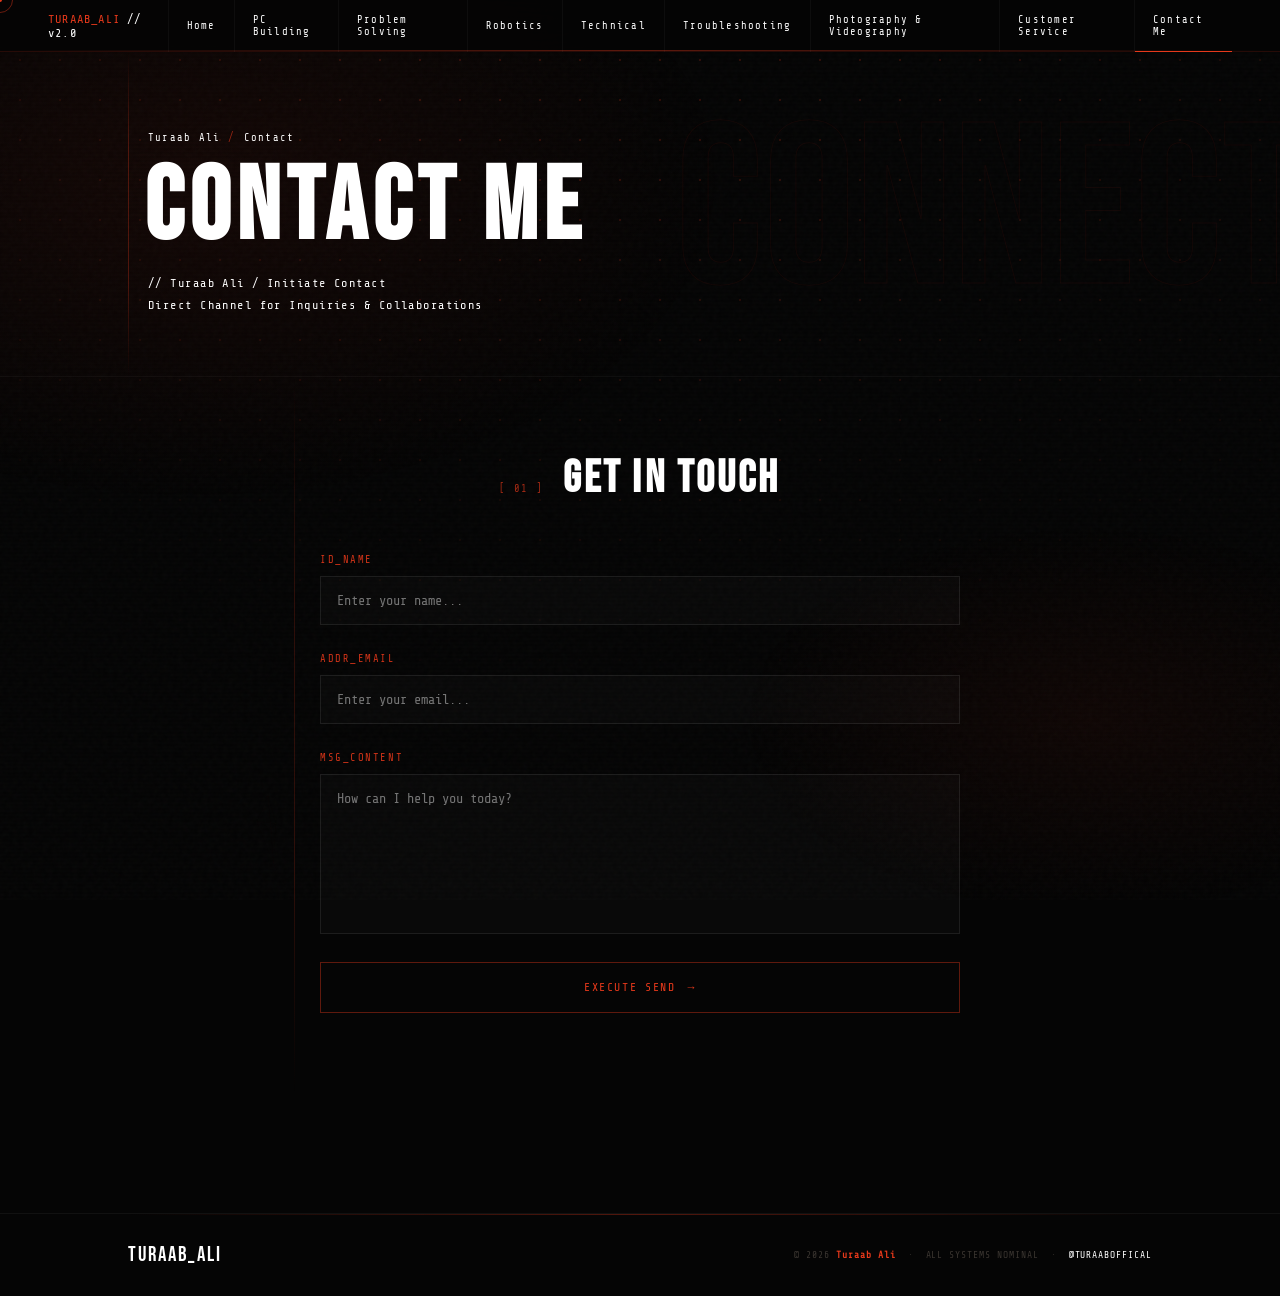
==== commit 7f73904a: "FreeBuff try" ====
--- a/contact-me/index.html
+++ b/contact-me/index.html
@@ -1,399 +1,171 @@
-<!DOCTYPE html>
-<html lang="en">
-<head>
-<meta charset="UTF-8">
-<meta name="viewport" content="width=device-width, initial-scale=1.0">
-<title>Contact - Turaab Ali</title>
-<link href="https://fonts.googleapis.com/css2?family=Share+Tech+Mono&family=Bebas+Neue&family=Space+Grotesk:wght@300;400;500;600;700&display=swap" rel="stylesheet">
-
-<!-- ╔══════════════════════════════════════════════════════════════╗
-     ║  TURAAB ALI — SHARED SITE CSS                               ║
-     ║  Copy everything between these two comment blocks into      ║
-     ║  every page. Only change the <title> and active nav link.   ║
-     ╚══════════════════════════════════════════════════════════════╝ -->
-<style>
-/* ── TOKENS ─────────────────────────────────────────────────── */
-:root {
-  --black:  #050505;
-  --red:    #E6391B;
-  --red2:   #ff4422;
-  --green:  #00ff88;
-  --text:   #c8c3bd;
-  --dim:    #3a3530;
-  --dim2:   #ffffff;
-  --mono:   'Share Tech Mono', monospace;
-  --sans:   'Space Grotesk', sans-serif;
-  --disp:   'Bebas Neue', sans-serif;
-}
-
-*, *::before, *::after { margin:0; padding:0; box-sizing:border-box; }
-html { scroll-behavior:smooth; }
-body {
-  font-family: var(--sans);
-  background: var(--black);
-  color: var(--text);
-  overflow-x: hidden;
-  cursor: none;
-  -webkit-font-smoothing: antialiased;
-}
-::selection { background:var(--red); color:#fff; }
-::-webkit-scrollbar { width:3px; }
-::-webkit-scrollbar-thumb { background:rgba(230,57,27,.35); }
-
-/* ── FULL-PAGE ATMOSPHERE ────────────────────────────────────── */
-/* dot grid */
-body::before {
-  content:''; position:fixed; inset:0; z-index:0; pointer-events:none;
-  background-image: radial-gradient(circle, rgba(230,57,27,.18) 1px, transparent 1px);
-  background-size: 40px 40px;
-  mask-image: radial-gradient(ellipse 100% 100% at 50% 0%, black 20%, transparent 85%);
-}
-/* scanlines */
-body::after {
-  content:''; position:fixed; inset:0; z-index:1; pointer-events:none;
-  background: repeating-linear-gradient(0deg,transparent,transparent 2px,rgba(0,0,0,.06) 2px,rgba(0,0,0,.06) 4px);
-}
-/* roaming glow */
-#globe-glow {
-  position:fixed; inset:0; z-index:0; pointer-events:none;
-  background:
-    radial-gradient(ellipse 70vw 60vh at 15% 20%, rgba(230,57,27,.07) 0%, transparent 60%),
-    radial-gradient(ellipse 50vw 40vh at 85% 80%, rgba(230,57,27,.05) 0%, transparent 55%);
-  animation: globeMove 14s ease-in-out infinite alternate;
-}
-@keyframes globeMove {
-  0%   { transform:translate(0,0) scale(1); }
-  50%  { transform:translate(3vw,-4vh) scale(1.04); }
-  100% { transform:translate(-2vw,3vh) scale(.97); }
-}
-/* grain */
-#grain {
-  position:fixed; inset:0; z-index:2; pointer-events:none;
-  background-image:url("data:image/svg+xml,%3Csvg viewBox='0 0 200 200' xmlns='http://www.w3.org/2000/svg'%3E%3Cfilter id='n'%3E%3CfeTurbulence type='fractalNoise' baseFrequency='0.9' numOctaves='4' stitchTiles='stitch'/%3E%3C/filter%3E%3Crect width='100%25' height='100%25' filter='url(%23n)' opacity='1'/%3E%3C/svg%3E");
-  opacity:.025;
-}
-/* particles canvas */
-#pcv { position:fixed; inset:0; z-index:0; pointer-events:none; opacity:.22; }
-
-/* ── CURSOR ──────────────────────────────────────────────────── */
-#cur      { position:fixed; width:4px; height:4px; background:var(--red); pointer-events:none; z-index:9999; transform:translate(-50%,-50%); }
-#cur-ring { position:fixed; width:26px; height:26px; border:1px solid var(--red); pointer-events:none; z-index:9998; transform:translate(-50%,-50%); opacity:.45; transition:width .3s,height .3s,opacity .3s; }
-
-/* ── NAV ── */
-nav {
-  position: sticky; top: 0; z-index: 500;
-  background: rgba(5,5,5,0.88);
-  backdrop-filter: blur(16px);
-  border-bottom: 1px solid rgba(230,57,27,0.15);
-  padding: 0 48px;
-  display: flex; align-items: center; justify-content: space-between;
-  height: 52px;
-}
-nav::after {
-  content:''; position:absolute; bottom:0; left:0; right:0; height:1px;
-  background:linear-gradient(90deg,transparent,rgba(230,57,27,.4),transparent);
-}
-
-.nav-logo { font-family: var(--mono); font-size: 0.75em; color: var(--red); letter-spacing: 0.1em; }
-.nav-logo span { color: var(--dim2); }
-
-.nav-links { display:flex; }
-.nav-links a {
-  color: var(--dim2); text-decoration: none; font-family: var(--mono); font-size: 0.65em;
-  letter-spacing: 0.12em; padding: 0 18px; height: 52px; display: flex; align-items: center;
-  border-left: 1px solid rgba(255,255,255,0.04); transition: color .2s; position:relative;
-}
-.nav-links a.active { color: #fff; border-bottom: 1px solid var(--red); }
-.nav-links a:hover { color: #fff; }
-
-/* ── PAGE HERO (inner pages) ─────────────────────────────────── */
-.page-hero {
-  position:relative; z-index:3;
-  padding:80px 10vw 60px;
-  border-bottom:1px solid rgba(255,255,255,.04);
-  overflow:hidden;
-}
-/* vertical accent line */
-.page-hero::before {
-  content:''; position:absolute;
-  left:10vw; top:0; bottom:0; width:1px;
-  background:linear-gradient(to bottom,transparent,rgba(230,57,27,.3) 30%,rgba(230,57,27,.3) 70%,transparent);
-}
-/* background ghost word */
-.page-hero-bg {
-  position:absolute; right:-2vw; top:50%;
-  transform:translateY(-50%);
-  font-family:var(--disp);
-  font-size:clamp(8em,18vw,18em);
-  color:transparent;
-  -webkit-text-stroke:1px rgba(230,57,27,.06);
-  pointer-events:none; user-select:none; line-height:1;
-  animation:breatheText 8s ease-in-out infinite alternate;
-}
-@keyframes breatheText {
-  0%   { -webkit-text-stroke-color:rgba(230,57,27,.06); }
-  100% { -webkit-text-stroke-color:rgba(230,57,27,.12); }
-}
-.page-breadcrumb {
-  font-family:var(--mono); font-size:.65em;
-  color:var(--dim2); letter-spacing:.12em;
-  margin-bottom:16px; margin-left:20px;
-  opacity:0; animation:fadeUp .6s ease .1s forwards;
-}
-.page-breadcrumb a { color:var(--dim2); text-decoration:none; transition:color .2s; }
-.page-breadcrumb a:hover { color:var(--red); }
-.page-breadcrumb span { color:var(--red); margin:0 8px; opacity:.6; }
-.page-title {
-  font-family:var(--disp);
-  font-size:clamp(3em,8vw,6.5em);
-  letter-spacing:.06em; line-height:.95; color:#fff;
-  margin-left:16px;
-  opacity:0; animation:fadeUp .8s cubic-bezier(0.16,1,0.3,1) .25s forwards;
-}
-.page-subtitle {
-  font-family:var(--mono); font-size:.75em;
-  color:var(--dim2); letter-spacing:.12em;
-  margin-top:16px; margin-left:20px;
-  max-width:560px; line-height:1.8;
-  opacity:0; animation:fadeUp .7s ease .4s forwards;
-}
-
-/* ── MAIN LAYOUT ─────────────────────────────────────────────── */
-main {
-  position:relative; z-index:3;
-  max-width:1280px; margin:0 auto;
-  padding:0 10vw 120px;
-  display:flex;
-  flex-direction:column;
-  align-items:center;
-}
-
-/* horizontal rule between sections */
-.rule {
-  width:100%; height:1px;
-  background:linear-gradient(90deg,rgba(230,57,27,.3),rgba(255,255,255,.04) 50%,transparent);
-  margin:0;
-}
-
-/* ── SECTION ─────────────────────────────────────────────────── */
-.sec {
-  padding:80px 0;
-  position:relative;
-  width: 100%;
-  max-width: 640px;
-  opacity:0; transform:translateY(32px);
-  transition:opacity .8s cubic-bezier(0.16,1,0.3,1),transform .8s cubic-bezier(0.16,1,0.3,1);
-}
-.sec.vis { opacity:1; transform:none; }
-
-/* left accent line */
-.sec::before {
-  content:''; position:absolute;
-  left:-2vw; top:0; height:100%; width:1px;
-  background:linear-gradient(to bottom,transparent,rgba(230,57,27,.18) 30%,rgba(230,57,27,.18) 70%,transparent);
-}
-
-/* ── SECTION HEADER ──────────────────────────────────────────── */
-.sec-hd { display:flex; align-items:baseline; gap:20px; margin-bottom:52px; justify-content: center; }
-.sec-num { font-family:var(--mono); font-size:.65em; color:var(--red); letter-spacing:.12em; opacity:.7; }
-.sec-title { font-family:var(--disp); font-size:2.8em; color:#fff; letter-spacing:.07em; line-height:1; }
-.sec-slug  { font-family:var(--mono); font-size:.6em; color:var(--dim2); letter-spacing:.14em; margin-left:auto; }
-
-/* ── FORM STYLES ─────────────────────────────────────────────── */
-form { 
-  display: grid; 
-  gap: 28px; 
-  width: 100%; 
-}
-
-.field { display: flex; flex-direction: column; gap: 10px; }
-
-label {
-  font-family: var(--mono); font-size: 0.65em; color: var(--red);
-  letter-spacing: 0.15em; text-transform: uppercase; opacity: 0.9;
-}
-
-input, textarea {
-  background: rgba(255,255,255,0.02);
-  border: 1px solid rgba(255,255,255,0.08);
-  padding: 16px; font-family: var(--mono); font-size: 0.85em;
-  color: #fff; transition: all 0.3s ease;
-  outline: none;
-}
-
-input:focus, textarea:focus {
-  background: rgba(230,57,27,0.04);
-  border-color: var(--red);
-  box-shadow: 0 0 20px rgba(230,57,27,0.12);
-}
-
-textarea { min-height: 160px; resize: none; }
-
-.btn-submit {
-  display: inline-flex; align-items: center; justify-content: center; gap: 12px;
-  text-decoration: none; font-family: var(--mono); font-size: 0.72em;
-  color: var(--red); letter-spacing: 0.14em; text-transform: uppercase;
-  border: 1px solid rgba(230,57,27,0.4); padding: 18px 32px;
-  cursor: none; transition: all .3s; position: relative; overflow: hidden;
-  background: transparent; 
-  width: 100%;
-}
-
-.btn-submit::after {
-  content: ''; position: absolute; inset: 0; background: rgba(230,57,27,0.1);
-  transform: scaleX(0); transform-origin: left; transition: transform .35s cubic-bezier(0.16,1,0.3,1);
-}
-
-.btn-submit:hover { color: #fff; border-color: var(--red); }
-.btn-submit:hover::after { transform: scaleX(1); }
-.btn-submit span { position: relative; z-index: 1; }
-
-/* ── FOOTER ──────────────────────────────────────────────────── */
-footer {
-  position:relative; z-index:3;
-  border-top:1px solid rgba(255,255,255,.05);
-  padding:28px 10vw;
-  display:flex; justify-content:space-between; align-items:center;
-}
-footer::before {
-  content:''; position:absolute; top:0; left:10%; right:10%; height:1px;
-  background:linear-gradient(90deg,transparent,rgba(230,57,27,.35),transparent);
-}
-.foot-logo { font-family:var(--disp); font-size:1.3em; letter-spacing:.1em; color:var(--dim2); }
-.foot-copy { font-family:var(--mono); font-size:.6em; color:var(--dim); letter-spacing:.1em; }
-.foot-copy b { color:var(--red); }
-.foot-copy a { color:var(--dim2); text-decoration:none; transition:color .2s; }
-.foot-copy a:hover { color:var(--red); }
-
-/* ── KEYFRAMES ───────────────────────────────────────────────── */
-@keyframes fadeUp { from{opacity:0;transform:translateY(22px)} to{opacity:1;transform:none} }
-@keyframes fadeIn { from{opacity:0} to{opacity:1} }
-
-/* ── RESPONSIVE ──────────────────────────────────────────────── */
-@media(max-width:640px){
-  nav { padding:0 20px; }
-  .nav-links { display:none; }
-  .page-hero, main { padding-left:6vw; padding-right:6vw; }
-  .sec::before { display: none; }
-  footer { flex-direction:column; gap:10px; text-align:center; }
-}
-</style>
-<!-- ╔══════════════════════════════════════════════════════════════╗
-     ║  END OF SHARED CSS — copy everything above this line        ║
-     ╚══════════════════════════════════════════════════════════════╝ -->
-
-</head>
-<body>
-
-<!-- atmosphere -->
-<div id="globe-glow"></div>
-<div id="grain"></div>
-<canvas id="pcv"></canvas>
-
-<!-- ── CURSOR ── -->
-<div id="cur"></div>
-<div id="cur-ring"></div>
-
-<!-- ── NAV ── -->
-<nav>
-  <div class="nav-logo">TURAAB_ALI <span>// v2.0</span></div>
-  <div class="nav-links">
-    <a href="/">Home</a>
-    <a href="/pc-building/">PC Building</a>
-    <a href="/problem-solving/">Problem Solving</a>
-    <a href="/robotics/">Robotics</a>
-    <a href="/technical/">Technical</a>
-    <a href="/troubleshooting/">Troubleshooting</a>
-    <a href="/photo-video/">Photography & Videography</a>
-    <a href="/customer-service/">Customer Service</a>
-    <a href="/contact-me/" class="active">Contact Me</a>
-  </div>
-</nav>
-
-<!-- ── PAGE HERO ── -->
-<div class="page-hero">
-  <div class="page-hero-bg">CONNECT</div>
-  <div class="page-breadcrumb"><a href="/">Turaab Ali</a><span>/</span>Contact</div>
-  <h1 class="page-title">CONTACT ME</h1>
-  <p class="page-subtitle">// Turaab Ali / Initiate Contact<br>Direct Channel for Inquiries & Collaborations</p>
-</div>
-
-<!-- ── MAIN ── -->
-<main>
-
-  <div class="sec" id="contact-form">
-    <div class="sec-hd">
-      <span class="sec-num">[ 01 ]</span>
-      <h2 class="sec-title">GET IN TOUCH</h2>
-    </div>
-    
-    <form action="https://formspree.io/f/mzdznwen" method="POST">
-      <div class="field">
-        <label for="name">ID_NAME</label>
-        <input type="text" id="name" name="name" placeholder="Enter your name..." required>
-      </div>
-
-      <div class="field">
-        <label for="email">ADDR_EMAIL</label>
-        <input type="email" id="email" name="email" placeholder="Enter your email..." required>
-      </div>
-
-      <div class="field">
-        <label for="message">MSG_CONTENT</label>
-        <textarea id="message" name="message" placeholder="How can I help you today?" required></textarea>
-      </div>
-
-      <input type="hidden" name="_subject" value="New Contact Form Message">
-      <input type="hidden" name="_template" value="table">
-      <input type="text" name="_gotcha" style="display:none">
-
-      <button type="submit" class="btn-submit">
-        <span>EXECUTE SEND</span> <span>→</span>
-      </button>
-    </form>
-  </div>
-
-</main>
-
-<!-- ── FOOTER ── -->
-<footer>
-  <div class="foot-logo">TURAAB_ALI</div>
-  <div class="foot-copy">&copy; 2026 <b>Turaab Ali</b> &nbsp;·&nbsp; ALL SYSTEMS NOMINAL &nbsp;·&nbsp; <a href="https://www.instagram.com/turaaboffical/" target="_blank">@TURAABOFFICAL</a></div>
-</footer>
-
-<script>
-/* ── CURSOR ── */
-const cur=document.getElementById('cur'), ring=document.getElementById('cur-ring');
-let mx=0,my=0,rx=0,ry=0;
-document.addEventListener('mousemove',e=>{ mx=e.clientX; my=e.clientY; cur.style.left=mx+'px'; cur.style.top=my+'px'; });
-(function a(){ rx+=(mx-rx)*0.1; ry+=(my-ry)*0.1; ring.style.left=rx+'px'; ring.style.top=ry+'px'; requestAnimationFrame(a); })();
-
-document.querySelectorAll('a, button, input, textarea').forEach(el=>{
-  el.addEventListener('mouseenter',()=>{ ring.style.width='48px'; ring.style.height='48px'; ring.style.opacity='0.2'; });
-  el.addEventListener('mouseleave',()=>{ ring.style.width='26px'; ring.style.height='26px'; ring.style.opacity='0.45'; });
-});
-
-/* ── PARTICLES ── */
-const cv=document.getElementById('pcv'), cx=cv.getContext('2d');
-let W,H,pts=[];
-function resize(){ W=cv.width=window.innerWidth; H=cv.height=window.innerHeight; }
-class P{
-  constructor(){ this.reset(); }
-  reset(){ this.x=Math.random()*W; this.y=Math.random()*H; this.sz=Math.random()*1.2+0.3; this.vx=(Math.random()-.5)*.35; this.vy=(Math.random()-.5)*.35; this.op=Math.random()*.5+.1; this.life=Math.random()*250+80; this.age=0; }
-  tick(){ this.x+=this.vx; this.y+=this.vy; this.age++; if(this.age>this.life||this.x<0||this.x>W||this.y<0||this.y>H) this.reset(); }
-  draw(){ const f=this.age<30?this.age/30:(this.age>this.life-30?(this.life-this.age)/30:1); cx.globalAlpha=this.op*f; cx.fillStyle=Math.random()>.88?'#E6391B':'#fff'; cx.beginPath(); cx.arc(this.x,this.y,this.sz,0,Math.PI*2); cx.fill(); }
-}
-function drawLines(){ for(let i=0;i<pts.length;i++)for(let j=i+1;j<pts.length;j++){ const dx=pts[i].x-pts[j].x,dy=pts[i].y-pts[j].y,d=Math.sqrt(dx*dx+dy*dy); if(d<100){cx.globalAlpha=(1-d/100)*.1;cx.strokeStyle='#E6391B';cx.lineWidth=.5;cx.beginPath();cx.moveTo(pts[i].x,pts[i].y);cx.lineTo(pts[j].x,pts[j].y);cx.stroke();} } }
-function loop(){ cx.clearRect(0,0,W,H); pts.forEach(p=>{p.tick();p.draw();}); drawLines(); requestAnimationFrame(loop); }
-resize();
-for(let i=0;i<110;i++) pts.push(new P());
-loop();
-window.addEventListener('resize', ()=>{ resize(); pts.forEach(p=>p.reset()); });
-
-/* ── SCROLL REVEAL ── */
-const obs=new IntersectionObserver(en=>en.forEach(e=>{ if(e.isIntersecting) e.target.classList.add('vis'); }),{threshold:0.07});
-document.querySelectorAll('.sec').forEach(s=>obs.observe(s));
-</script>
-
-</body>
-</html>+<!DOCTYPE html>
+<html lang="en">
+<head>
+<meta charset="UTF-8">
+<meta name="viewport" content="width=device-width, initial-scale=1.0">
+<title>Contact - Turaab Ali</title>
+<link href="https://fonts.googleapis.com/css2?family=Share+Tech+Mono&family=Bebas+Neue&family=Space+Grotesk:wght@300;400;500;600;700&display=swap" rel="stylesheet">
+<link rel="stylesheet" href="../styles.css">
+<style>
+/* ═══════════════ CONTACT PAGE SPECIFIC ═══════════════ */
+
+main {
+  display: flex;
+  flex-direction: column;
+  align-items: center;
+}
+
+.sec {
+  width: 100%;
+  max-width: 640px;
+}
+
+.sec-hd { justify-content: center; }
+
+/* ── FORM STYLES ── */
+form {
+  display: grid;
+  gap: 28px;
+  width: 100%;
+}
+
+.field { display: flex; flex-direction: column; gap: 10px; }
+
+label {
+  font-family: var(--mono); font-size: 0.65em; color: var(--red);
+  letter-spacing: 0.15em; text-transform: uppercase; opacity: 0.9;
+}
+
+input, textarea {
+  background: rgba(255,255,255,0.02);
+  border: 1px solid rgba(255,255,255,0.08);
+  padding: 16px; font-family: var(--mono); font-size: 0.85em;
+  color: #fff;
+  transition: border-color .3s var(--ease-out), background .3s var(--ease-out), box-shadow .3s var(--ease-out);
+  outline: none;
+}
+
+input:focus, textarea:focus {
+  background: rgba(230,57,27,0.04);
+  border-color: var(--red);
+  box-shadow: 0 0 20px rgba(230,57,27,0.12);
+}
+
+textarea { min-height: 160px; resize: none; }
+
+.btn-submit {
+  display: inline-flex; align-items: center; justify-content: center; gap: 12px;
+  text-decoration: none; font-family: var(--mono); font-size: 0.72em;
+  color: var(--red); letter-spacing: 0.14em; text-transform: uppercase;
+  border: 1px solid rgba(230,57,27,0.4); padding: 18px 32px;
+  cursor: none; transition: all .35s var(--ease-out);
+  position: relative; overflow: hidden;
+  background: transparent;
+  width: 100%;
+}
+
+.btn-submit::after {
+  content: ''; position: absolute; inset: 0;
+  background: rgba(230,57,27,0.1);
+  transform: scaleX(0); transform-origin: left;
+  transition: transform .35s var(--ease-out);
+}
+
+.btn-submit:hover { color: #fff; border-color: var(--red); }
+.btn-submit:hover::after { transform: scaleX(1); }
+.btn-submit span { position: relative; z-index: 1; }
+
+/* ── RESPONSIVE ── */
+@media(max-width:640px){
+  .sec::before { display: none; }
+}
+
+@media(prefers-reduced-motion:reduce){
+  .btn-submit:hover { gap:12px; }
+}
+</style>
+</head>
+<body>
+
+<!-- atmosphere layers -->
+<div id="globe-glow"></div>
+<div id="grain"></div>
+<canvas id="pcv"></canvas>
+
+<!-- cursor -->
+<div id="cur"></div>
+<div id="cur-ring"></div>
+
+<!-- nav -->
+<nav>
+  <div class="nav-logo">TURAAB_ALI <span>// v2.0</span></div>
+  <div class="nav-links">
+    <a href="/">Home</a>
+    <a href="/pc-building/">PC Building</a>
+    <a href="/problem-solving/">Problem Solving</a>
+    <a href="/robotics/">Robotics</a>
+    <a href="/technical/">Technical</a>
+    <a href="/troubleshooting/">Troubleshooting</a>
+    <a href="/photo-video/">Photography &amp; Videography</a>
+    <a href="/customer-service/">Customer Service</a>
+    <a href="/contact-me/">Contact Me</a>
+  </div>
+  <button class="nav-toggle" aria-label="Toggle navigation">
+    <span></span><span></span><span></span>
+  </button>
+</nav>
+
+<!-- page hero -->
+<div class="page-hero">
+  <div class="page-hero-bg">CONNECT</div>
+  <div class="page-breadcrumb"><a href="/">Turaab Ali</a><span>/</span>Contact</div>
+  <h1 class="page-title">CONTACT ME</h1>
+  <p class="page-subtitle">// Turaab Ali / Initiate Contact<br>Direct Channel for Inquiries &amp; Collaborations</p>
+</div>
+
+<!-- main -->
+<main>
+
+  <div class="sec" id="contact-form">
+    <div class="sec-hd">
+      <span class="sec-num">[ 01 ]</span>
+      <h2 class="sec-title">GET IN TOUCH</h2>
+    </div>
+
+    <form action="https://formspree.io/f/mzdznwen" method="POST">
+      <div class="field">
+        <label for="name">ID_NAME</label>
+        <input type="text" id="name" name="name" placeholder="Enter your name..." required>
+      </div>
+
+      <div class="field">
+        <label for="email">ADDR_EMAIL</label>
+        <input type="email" id="email" name="email" placeholder="Enter your email..." required>
+      </div>
+
+      <div class="field">
+        <label for="message">MSG_CONTENT</label>
+        <textarea id="message" name="message" placeholder="How can I help you today?" required></textarea>
+      </div>
+
+      <input type="hidden" name="_subject" value="New Contact Form Message">
+      <input type="hidden" name="_template" value="table">
+      <input type="text" name="_gotcha" style="display:none">
+
+      <button type="submit" class="btn-submit">
+        <span>EXECUTE SEND</span> <span>&rarr;</span>
+      </button>
+    </form>
+  </div>
+
+</main>
+
+<!-- footer -->
+<footer>
+  <div class="foot-logo">TURAAB_ALI</div>
+  <div class="foot-copy">&copy; 2026 <b>Turaab Ali</b> &nbsp;&middot;&nbsp; ALL SYSTEMS NOMINAL &nbsp;&middot;&nbsp; <a href="https://www.instagram.com/turaaboffical/" target="_blank">@TURAABOFFICAL</a></div>
+</footer>
+
+<script src="../script.js"></script>
+</body>
+</html>
--- a/styles.css
+++ b/styles.css
@@ -0,0 +1,604 @@
+/* ════════════════════════════════════════
+   TURAAB ALI — SHARED SITE CSS v3.0
+   Complete animation overhaul + fixes
+   ════════════════════════════════════════ */
+
+/* ── TOKENS ─────────────────────────────────────────────────── */
+:root {
+  --black:  #050505;
+  --red:    #E6391B;
+  --red2:   #ff4422;
+  --green:  #00ff88;
+  --text:   #c8c3bd;
+  --dim:    #3a3530;
+  --dim2:   #ffffff;
+  --mono:   'Share Tech Mono', monospace;
+  --sans:   'Space Grotesk', sans-serif;
+  --disp:   'Bebas Neue', sans-serif;
+  /* unified easing curve — spring-like deceleration */
+  --ease-out:  cubic-bezier(0.16, 1, 0.3, 1);
+  --ease-spring: cubic-bezier(0.34, 1.56, 0.64, 1);
+}
+
+*, *::before, *::after { margin:0; padding:0; box-sizing:border-box; }
+html { scroll-behavior:smooth; }
+
+body {
+  font-family: var(--sans);
+  background: var(--black);
+  color: var(--text);
+  overflow-x: hidden;
+  cursor: none;
+  -webkit-font-smoothing: antialiased;
+}
+
+::selection { background:var(--red); color:#fff; }
+::-webkit-scrollbar { width:3px; }
+::-webkit-scrollbar-thumb { background:rgba(230,57,27,.35); }
+
+/* ════════════════════════════════════════
+   FULL-PAGE ATMOSPHERE LAYERS
+   z-index stack: 0=bg, 1=scanlines, 2=grain
+════════════════════════════════════════ */
+
+/* dot grid */
+body::before {
+  content:''; position:fixed; inset:0; z-index:0; pointer-events:none;
+  background-image: radial-gradient(circle, rgba(230,57,27,.18) 1px, transparent 1px);
+  background-size: 40px 40px;
+  mask-image: radial-gradient(ellipse 100% 100% at 50% 0%, black 20%, transparent 85%);
+}
+
+/* scanlines */
+body::after {
+  content:''; position:fixed; inset:0; z-index:1; pointer-events:none;
+  background: repeating-linear-gradient(0deg,transparent,transparent 2px,rgba(0,0,0,.06) 2px,rgba(0,0,0,.06) 4px);
+}
+
+/* roaming glow */
+#globe-glow {
+  position:fixed; inset:0; z-index:0; pointer-events:none;
+  background:
+    radial-gradient(ellipse 70vw 60vh at 15% 20%, rgba(230,57,27,.07) 0%, transparent 60%),
+    radial-gradient(ellipse 50vw 40vh at 85% 80%, rgba(230,57,27,.05) 0%, transparent 55%);
+  animation: globeMove 14s ease-in-out infinite alternate;
+}
+
+@keyframes globeMove {
+  0%   { transform:translate(0,0) scale(1); }
+  50%  { transform:translate(3vw,-4vh) scale(1.04); }
+  100% { transform:translate(-2vw,3vh) scale(.97); }
+}
+
+/* grain */
+#grain {
+  position:fixed; inset:0; z-index:2; pointer-events:none;
+  background-image:url("data:image/svg+xml,%3Csvg viewBox='0 0 200 200' xmlns='http://www.w3.org/2000/svg'%3E%3Cfilter id='n'%3E%3CfeTurbulence type='fractalNoise' baseFrequency='0.9' numOctaves='4' stitchTiles='stitch'/%3E%3C/filter%3E%3Crect width='100%25' height='100%25' filter='url(%23n)' opacity='1'/%3E%3C/svg%3E");
+  opacity:.025;
+}
+
+/* particles canvas */
+#pcv { position:fixed; inset:0; z-index:0; pointer-events:none; opacity:.22; }
+
+/* ════════════════════════════════════════
+   CURSOR
+   z-index: 9998-9999
+════════════════════════════════════════ */
+#cur {
+  position:fixed; width:4px; height:4px;
+  background:var(--red); pointer-events:none;
+  z-index:9999; transform:translate(-50%,-50%);
+  border-radius:50%;
+  transition: transform .15s var(--ease-out);
+}
+
+#cur-ring {
+  position:fixed; width:26px; height:26px;
+  border:1px solid var(--red); pointer-events:none;
+  z-index:9998; transform:translate(-50%,-50%);
+  border-radius:50%;
+  opacity:.45;
+  transition: width .35s var(--ease-out), height .35s var(--ease-out), opacity .35s var(--ease-out), border-color .35s var(--ease-out);
+}
+
+/* ════════════════════════════════════════
+   NAVIGATION
+   z-index: 500 (below cursor, above content)
+════════════════════════════════════════ */
+nav {
+  position: sticky; top: 0; z-index: 500;
+  background: rgba(5,5,5,0.88);
+  backdrop-filter: blur(16px);
+  -webkit-backdrop-filter: blur(16px);
+  border-bottom: 1px solid rgba(230,57,27,0.15);
+  padding: 0 48px;
+  display: flex; align-items: center; justify-content: space-between;
+  height: 52px;
+}
+
+/* bottom accent glow line */
+nav::after {
+  content:''; position:absolute; bottom:0; left:0; right:0; height:1px;
+  background:linear-gradient(90deg,transparent,rgba(230,57,27,.4),transparent);
+  pointer-events:none;
+}
+
+.nav-logo {
+  font-family: var(--mono); font-size: 0.75em;
+  color: var(--red); letter-spacing: 0.1em;
+  position: relative; z-index: 1;
+}
+.nav-logo span { color: var(--dim2); }
+
+.nav-links {
+  display:flex; list-style:none;
+}
+
+.nav-links a, .nav-links li > a {
+  color: var(--dim2); text-decoration: none;
+  font-family: var(--mono); font-size: 0.65em;
+  letter-spacing: 0.12em; padding: 0 18px;
+  height: 52px; display: flex; align-items: center;
+  border-left: 1px solid rgba(255,255,255,0.04);
+  position: relative;
+  transition: color .25s var(--ease-out);
+}
+
+/* animated underline for nav links */
+.nav-links a::after {
+  content: '';
+  position: absolute; bottom: 0; left: 0; right: 0;
+  height: 1px;
+  background: var(--red);
+  transform: scaleX(0); transform-origin: center;
+  transition: transform .35s var(--ease-out);
+}
+
+.nav-links a:hover::after,
+.nav-links a.active::after { transform: scaleX(1); }
+
+.nav-links a.active { color: #fff; }
+.nav-links a:hover { color: #fff; }
+
+/* ── HAMBURGER TOGGLE ── */
+.nav-toggle {
+  display: none;
+  flex-direction: column; gap: 5px;
+  background: none; border: none;
+  cursor: none;
+  padding: 8px;
+  position: relative; z-index: 501;
+}
+
+.nav-toggle span {
+  display: block; width: 22px; height: 1px;
+  background: var(--red);
+  transition: transform .3s var(--ease-out), opacity .2s var(--ease-out);
+  transform-origin: center;
+}
+
+.nav-toggle.active span:nth-child(1) {
+  transform: translateY(6px) rotate(45deg);
+}
+.nav-toggle.active span:nth-child(2) {
+  opacity: 0; transform: scaleX(0);
+}
+.nav-toggle.active span:nth-child(3) {
+  transform: translateY(-6px) rotate(-45deg);
+}
+
+/* ════════════════════════════════════════
+   BOOT SCREEN (homepage only)
+   z-index: 8000 — above everything
+════════════════════════════════════════ */
+#boot {
+  position: fixed; inset: 0; z-index: 8000;
+  background: var(--black);
+  display: flex; flex-direction: column;
+  justify-content: center; align-items: flex-start;
+  padding: 10vh 10vw;
+  font-family: var(--mono);
+}
+
+#boot-log {
+  font-size: 0.8em;
+  color: var(--green);
+  line-height: 2;
+  width: min(580px, 90vw);
+}
+
+#boot-log .ln { display:block; opacity:0; }
+#boot-log .ln.show { opacity:1; }
+#boot-log .d  { color: var(--dim2); }
+#boot-log .r  { color: var(--red); }
+
+#boot-bar-wrap {
+  margin-top: 32px;
+  width: min(380px, 80vw);
+  height: 1px;
+  background: rgba(255,255,255,0.06);
+}
+
+#boot-bar {
+  height:100%; background:var(--red); width:0%;
+  transition: width .1s linear;
+}
+
+#boot-pct { font-size:0.65em; color:var(--dim2); margin-top:8px; }
+
+/* ════════════════════════════════════════
+   PAGE HERO (inner pages)
+   z-index: 3
+════════════════════════════════════════ */
+.page-hero {
+  position:relative; z-index:3;
+  padding:80px 10vw 60px;
+  border-bottom:1px solid rgba(255,255,255,.04);
+  overflow:hidden;
+}
+
+/* vertical accent line */
+.page-hero::before {
+  content:''; position:absolute;
+  left:10vw; top:0; bottom:0; width:1px;
+  background:linear-gradient(to bottom,transparent,rgba(230,57,27,.3) 30%,rgba(230,57,27,.3) 70%,transparent);
+}
+
+/* background ghost word */
+.page-hero-bg {
+  position:absolute; right:-2vw; top:50%;
+  transform:translateY(-50%);
+  font-family:var(--disp);
+  font-size:clamp(8em,18vw,18em);
+  color:transparent;
+  -webkit-text-stroke:1px rgba(230,57,27,.06);
+  pointer-events:none; user-select:none; line-height:1;
+  animation:breatheText 8s ease-in-out infinite alternate;
+}
+
+@keyframes breatheText {
+  0%   { -webkit-text-stroke-color:rgba(230,57,27,.06); }
+  100% { -webkit-text-stroke-color:rgba(230,57,27,.12); }
+}
+
+.page-breadcrumb {
+  font-family:var(--mono); font-size:.65em;
+  color:var(--dim2); letter-spacing:.12em;
+  margin-bottom:16px; margin-left:20px;
+  opacity:0; animation:fadeUp .6s var(--ease-out) .1s forwards;
+}
+.page-breadcrumb a { color:var(--dim2); text-decoration:none; transition:color .2s var(--ease-out); }
+.page-breadcrumb a:hover { color:var(--red); }
+.page-breadcrumb span { color:var(--red); margin:0 8px; opacity:.6; }
+
+.page-title {
+  font-family:var(--disp);
+  font-size:clamp(3em,8vw,6.5em);
+  letter-spacing:.06em; line-height:.95; color:#fff;
+  margin-left:16px;
+  opacity:0; animation:fadeUp .8s var(--ease-out) .25s forwards;
+}
+
+.page-subtitle {
+  font-family:var(--mono); font-size:.75em;
+  color:var(--dim2); letter-spacing:.12em;
+  margin-top:16px; margin-left:20px;
+  max-width:560px; line-height:1.8;
+  opacity:0; animation:fadeUp .7s var(--ease-out) .4s forwards;
+}
+
+/* ════════════════════════════════════════
+   MAIN CONTENT LAYOUT
+════════════════════════════════════════ */
+main {
+  position:relative; z-index:3;
+  max-width:1280px; margin:0 auto;
+  padding:0 10vw 120px;
+}
+
+/* horizontal rule between sections */
+.rule {
+  width:100%; height:1px;
+  background:linear-gradient(90deg,rgba(230,57,27,.3),rgba(255,255,255,.04) 50%,transparent);
+  margin:0;
+}
+
+/* ── SECTIONS ── */
+.sec {
+  padding:80px 0;
+  position:relative;
+  opacity:0; transform:translateY(32px);
+  transition:opacity .8s var(--ease-out), transform .8s var(--ease-out);
+}
+.sec.vis { opacity:1; transform:none; }
+
+/* left accent line */
+.sec::before {
+  content:''; position:absolute;
+  left:-2vw; top:0; height:100%; width:1px;
+  background:linear-gradient(to bottom,transparent,rgba(230,57,27,.18) 30%,rgba(230,57,27,.18) 70%,transparent);
+}
+
+/* ── SECTION HEADER ── */
+.sec-hd {
+  display:flex; align-items:baseline; gap:20px;
+  margin-bottom:52px;
+}
+.sec-num {
+  font-family:var(--mono); font-size:.65em;
+  color:var(--red); letter-spacing:.12em; opacity:.7;
+}
+.sec-title {
+  font-family:var(--disp); font-size:2.8em;
+  color:#fff; letter-spacing:.07em; line-height:1;
+}
+.sec-slug {
+  font-family:var(--mono); font-size:.6em;
+  color:var(--dim2); letter-spacing:.14em; margin-left:auto;
+}
+
+/* ── INTRO TEXT ── */
+.intro-text {
+  font-size:.96em; line-height:1.95;
+  color:rgba(200,195,189,.6);
+  max-width:760px; margin-bottom:20px;
+}
+.intro-text strong, .intro-text b { color:var(--text); font-weight:600; }
+
+/* ════════════════════════════════════════
+   SHARED COMPONENTS
+════════════════════════════════════════ */
+
+/* ── EXPERIENCE ITEMS (border-line style) ── */
+.exp-list { display:flex; flex-direction:column; gap:0; }
+
+.exp-item {
+  padding:40px 0 40px 28px;
+  border-bottom:1px solid rgba(255,255,255,.05);
+  border-left:1px solid rgba(230,57,27,.25);
+  position:relative;
+  opacity:0; transform:translateX(-12px);
+  transition: opacity .6s var(--ease-out), transform .6s var(--ease-out), border-color .3s var(--ease-out);
+}
+.exp-item.vis { opacity:1; transform:none; }
+.exp-item:hover { border-left-color:rgba(230,57,27,.7); }
+
+/* top red line sweeps in on hover */
+.exp-item::before {
+  content:''; position:absolute; top:0; left:0; right:0; height:1px;
+  background:var(--red); transform:scaleX(0); transform-origin:left;
+  transition:transform .4s var(--ease-out);
+}
+.exp-item:hover::before { transform:scaleX(1); }
+
+.exp-tag {
+  font-family:var(--mono); font-size:.6em;
+  color:var(--red); letter-spacing:.16em; text-transform:uppercase;
+  margin-bottom:10px; opacity:.7;
+}
+.exp-title {
+  font-size:1.02em; font-weight:700; color:rgba(255,255,255,.85);
+  margin-bottom:12px; letter-spacing:-.01em;
+}
+.exp-body {
+  font-size:.9em; line-height:1.85;
+  color:rgba(200,195,189,.55); margin-bottom:16px;
+}
+.exp-list-inner {
+  list-style:none; display:flex; flex-direction:column; gap:8px;
+}
+.exp-list-inner li {
+  font-size:.85em; line-height:1.7;
+  color:var(--dim2); padding-left:18px; position:relative;
+}
+.exp-list-inner li::before {
+  content:''; position:absolute; left:0; top:9px;
+  width:6px; height:1px; background:var(--red); opacity:.6;
+}
+
+.exp-tags-row { display:flex; gap:8px; flex-wrap:wrap; margin-top:12px; }
+.exp-inline-badge {
+  font-family:var(--mono); font-size:.58em; padding:4px 10px;
+  border:1px solid rgba(230,57,27,.3); color:var(--red);
+  text-transform:uppercase; letter-spacing:.1em; background:rgba(230,57,27,.03);
+  transition: border-color .25s var(--ease-out), background .25s var(--ease-out);
+}
+.exp-inline-badge:hover {
+  border-color: var(--red);
+  background: rgba(230,57,27,.06);
+}
+
+/* ── EXPERIENCE CARDS ── */
+.exp-card {
+  margin-bottom: 24px;
+  padding: 32px;
+  background: rgba(255,255,255,0.015);
+  border: 1px solid rgba(255,255,255,0.05);
+  border-left: 1px solid rgba(230,57,27,0.3);
+  position: relative;
+  transition: border-color .3s var(--ease-out), background .3s var(--ease-out), transform .3s var(--ease-out);
+}
+.exp-card:hover {
+  border-color: rgba(230,57,27,0.4);
+  background: rgba(230,57,27,0.02);
+  transform: translateX(4px);
+}
+.exp-card h4 { font-family: var(--disp); font-size: 1.8em; color: #fff; margin-bottom: 12px; letter-spacing: 0.05em; }
+.exp-card p { margin-bottom: 20px; font-size: 0.9em; color: rgba(200,195,189,0.6); line-height: 1.8; }
+.exp-card .exp-list { list-style: none; display: grid; gap: 12px; }
+.exp-card .exp-list li {
+  font-family: var(--mono); font-size: 0.72em; color: var(--dim2);
+  display: flex; gap: 12px; letter-spacing: 0.05em;
+}
+.exp-card .exp-list li::before { content: '>'; color: var(--red); }
+
+/* ── BUTTONS ── */
+.btn-submit, .cta-btn, .action-btn {
+  display: inline-flex; align-items: center; justify-content: center; gap: 12px;
+  text-decoration: none; font-family: var(--mono); font-size: 0.72em;
+  color: var(--red); letter-spacing: 0.14em; text-transform: uppercase;
+  border: 1px solid rgba(230,57,27,0.4); padding: 18px 32px;
+  cursor: none; transition: all .35s var(--ease-out);
+  position: relative; overflow: hidden;
+  background: transparent;
+}
+
+.btn-submit::after, .cta-btn::after {
+  content: ''; position: absolute; inset: 0;
+  background: rgba(230,57,27,0.08);
+  transform: scaleX(0); transform-origin: left;
+  transition: transform .35s var(--ease-out);
+}
+
+.btn-submit:hover, .cta-btn:hover {
+  color: #fff; border-color: var(--red); gap: 20px;
+}
+.btn-submit:hover::after, .cta-btn:hover::after { transform: scaleX(1); }
+.btn-submit span, .cta-btn span { position: relative; z-index: 1; }
+
+.action-btn {
+  font-family:var(--mono); font-size:.65em;
+  letter-spacing:.12em;
+  padding:12px 24px;
+  display:inline-block;
+  transition:all .35s var(--ease-out);
+}
+.action-btn:hover { background:var(--red); color:#fff; border-color:var(--red); }
+
+/* ── FORM INPUTS ── */
+input, textarea {
+  background: rgba(255,255,255,0.02);
+  border: 1px solid rgba(255,255,255,0.08);
+  padding: 16px; font-family: var(--mono); font-size: 0.85em;
+  color: #fff;
+  transition: border-color .3s var(--ease-out), background .3s var(--ease-out), box-shadow .3s var(--ease-out);
+  outline: none;
+}
+
+input:focus, textarea:focus {
+  background: rgba(230,57,27,0.04);
+  border-color: var(--red);
+  box-shadow: 0 0 20px rgba(230,57,27,0.12);
+}
+
+textarea { min-height: 160px; resize: vertical; }
+
+/* ════════════════════════════════════════
+   FOOTER
+   z-index: 3
+════════════════════════════════════════ */
+footer {
+  position:relative; z-index:3;
+  border-top:1px solid rgba(255,255,255,.05);
+  padding:28px 10vw;
+  display:flex; justify-content:space-between; align-items:center;
+}
+footer::before {
+  content:''; position:absolute; top:0; left:10%; right:10%; height:1px;
+  background:linear-gradient(90deg,transparent,rgba(230,57,27,.35),transparent);
+}
+.foot-logo { font-family:var(--disp); font-size:1.3em; letter-spacing:.1em; color:var(--dim2); }
+.foot-copy { font-family:var(--mono); font-size:.6em; color:var(--dim); letter-spacing:.1em; }
+.foot-copy b { color:var(--red); }
+.foot-copy a { color:var(--dim2); text-decoration:none; transition:color .2s var(--ease-out); }
+.foot-copy a:hover { color:var(--red); }
+
+/* ════════════════════════════════════════
+   KEYFRAMES
+   All use GPU-friendly transform + opacity
+════════════════════════════════════════ */
+@keyframes fadeUp {
+  from { opacity:0; transform:translateY(22px); }
+  to   { opacity:1; transform:none; }
+}
+@keyframes fadeIn {
+  from { opacity:0; }
+  to   { opacity:1; }
+}
+@keyframes blink {
+  0%, 100% { opacity: 1; }
+  50%      { opacity: 0; }
+}
+
+/* ════════════════════════════════════════
+   RESPONSIVE BREAKPOINTS
+════════════════════════════════════════ */
+
+/* Medium: tablet */
+@media (max-width: 1000px) {
+  .nav-links a { padding: 0 12px; font-size: 0.6em; }
+}
+
+/* Small: mobile */
+@media (max-width: 640px) {
+  nav { padding: 0 20px; }
+
+  .nav-toggle { display: flex; }
+
+  .nav-links {
+    display: flex; flex-direction: column;
+    position: fixed;
+    top: 0; left: 0; right: 0; bottom: 0;
+    background: rgba(5,5,5,0.96);
+    backdrop-filter: blur(20px);
+    -webkit-backdrop-filter: blur(20px);
+    justify-content: center; align-items: center;
+    gap: 0;
+    z-index: 499;
+    opacity: 0; pointer-events: none;
+    transition: opacity .4s var(--ease-out);
+  }
+
+  .nav-links.open {
+    opacity: 1; pointer-events: all;
+  }
+
+  .nav-links a, .nav-links li > a {
+    font-size: 0.85em;
+    padding: 18px 0;
+    height: auto;
+    border-left: none;
+    border-bottom: 1px solid rgba(255,255,255,0.04);
+    width: 70vw;
+    justify-content: center;
+  }
+
+  .nav-links a::after {
+    bottom: -1px;
+  }
+
+  .page-hero, main { padding-left:6vw; padding-right:6vw; }
+
+  .sec::before { display: none; }
+
+  footer { flex-direction:column; gap:10px; text-align:center; }
+}
+
+/* ════════════════════════════════════════
+   ACCESSIBILITY — REDUCED MOTION
+════════════════════════════════════════ */
+@media (prefers-reduced-motion: reduce) {
+  *, *::before, *::after {
+    animation-duration: 0.01ms !important;
+    animation-iteration-count: 1 !important;
+    transition-duration: 0.01ms !important;
+  }
+
+  html { scroll-behavior: auto; }
+
+  .sec {
+    opacity: 1 !important;
+    transform: none !important;
+  }
+
+  .exp-item, .sk, .sk-o, .ap-card {
+    opacity: 1 !important;
+    transform: none !important;
+  }
+
+  #boot {
+    animation: none !important;
+    opacity: 0 !important;
+    pointer-events: none !important;
+  }
+}
